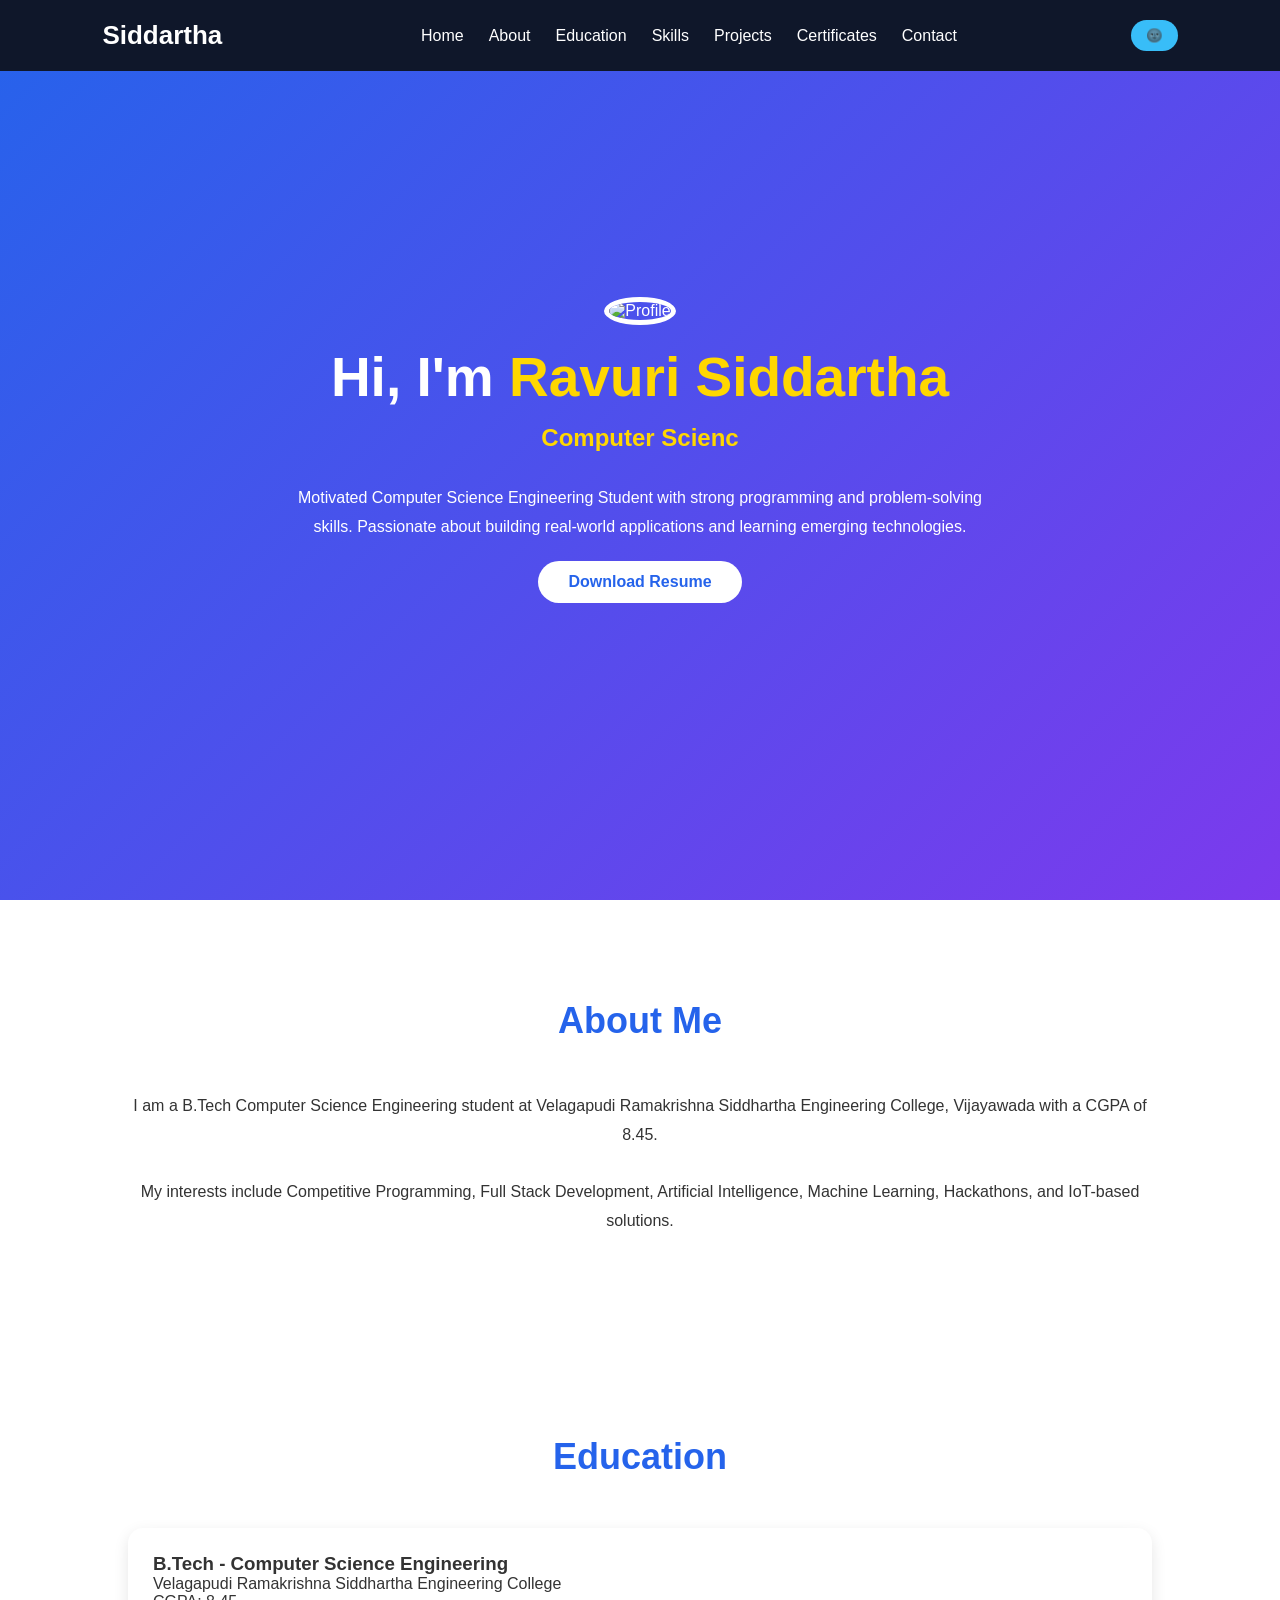
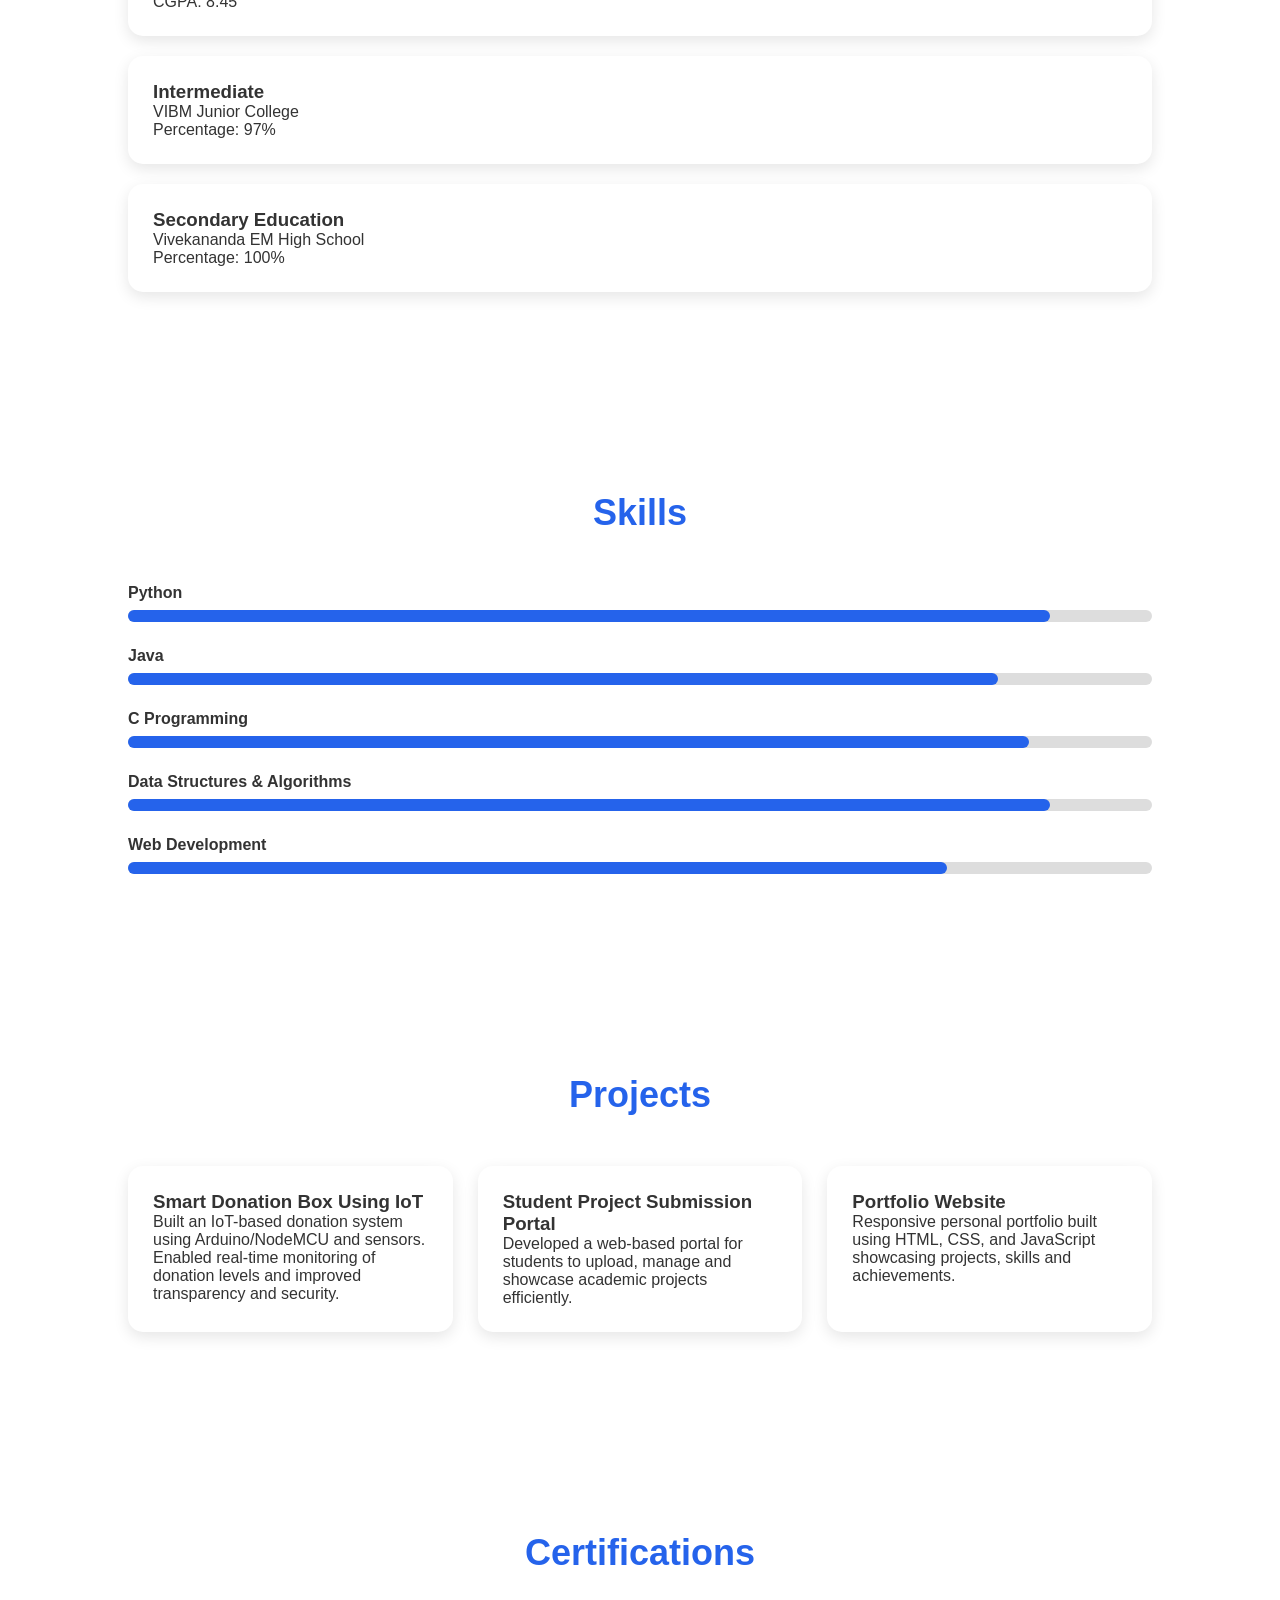
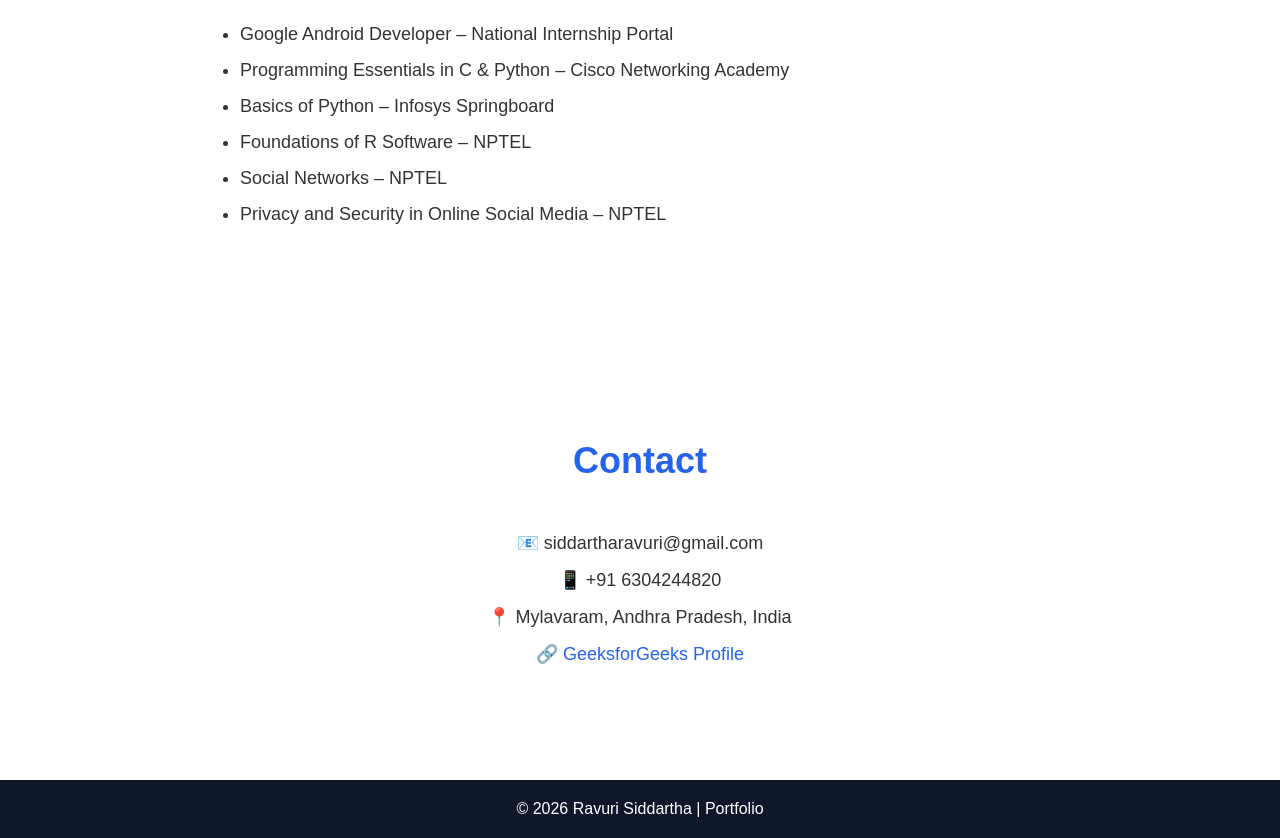
==== index.html @ f2a63aae "Rename portfolio.html to index.html" ====
<!DOCTYPE html>
<html lang="en">
<head>
<meta charset="UTF-8">
<meta name="viewport" content="width=device-width, initial-scale=1.0">
<title>Ravuri Siddartha | Portfolio</title>

<style>
*{
    margin:0;
    padding:0;
    box-sizing:border-box;
    scroll-behavior:smooth;
    font-family:'Segoe UI',sans-serif;
}

body{
    background:whit;
    color:#333;
    transition:0.5s;
}

.dark{
    background:#121212;
    color:white;
}

nav{
    position:fixed;
    width:100%;
    top:0;
    z-index:1000;
    display:flex;
    justify-content:space-between;
    align-items:center;
    padding:20px 8%;
    background:#0f172a;
}

.logo{
    color:white;
    font-size:26px;
    font-weight:bold;
}

nav ul{
    display:flex;
    list-style:none;
}

nav ul li{
    margin-left:25px;
}

nav ul li a{
    color:white;
    text-decoration:none;
    font-weight:500;
}

nav ul li a:hover{
    color:#38bdf8;
}

#darkBtn{
    background:#38bdf8;
    color:white;
    border:none;
    padding:8px 15px;
    border-radius:20px;
    cursor:pointer;
}

.hero{
    height:100vh;
    background:linear-gradient(135deg,#2563eb,#7c3aed);
    display:flex;
    justify-content:center;
    align-items:center;
    text-align:center;
    color:white;
    padding:20px;
}

.hero-content img{
    width:180px;
    height:180px;
    border-radius:50%;
    border:5px solid white;
    margin-bottom:20px;
}

.hero h1{
    font-size:55px;
}

.hero span{
    color:#ffd700;
}

.hero h2{
    margin-top:15px;
    height:40px;
}

.hero p{
    margin:20px auto;
    max-width:700px;
    line-height:1.8;
}

.btn{
    display:inline-block;
    padding:12px 30px;
    background:white;
    color:#2563eb;
    text-decoration:none;
    border-radius:30px;
    font-weight:bold;
    transition:0.3s;
}

.btn:hover{
    transform:translateY(-3px);
}

section{
    padding:100px 10%;
}

.section-title{
    text-align:center;
    font-size:36px;
    margin-bottom:50px;
    color:#2563eb;
}

.about{
    text-align:center;
    line-height:1.8;
}

.timeline{
    display:grid;
    gap:20px;
}

.card{
    background:white;
    padding:25px;
    border-radius:15px;
    box-shadow:0 5px 15px rgba(0,0,0,0.1);
    transition:0.3s;
}

.dark .card{
    background:#1f1f1f;
}

.card:hover{
    transform:translateY(-5px);
}

.skills{
    display:grid;
    gap:25px;
}

.skill p{
    margin-bottom:8px;
    font-weight:bold;
}

.bar{
    width:100%;
    height:12px;
    background:#ddd;
    border-radius:20px;
}

.bar span{
    display:block;
    height:100%;
    background:#2563eb;
    border-radius:20px;
}

.projects{
    display:grid;
    grid-template-columns:repeat(auto-fit,minmax(280px,1fr));
    gap:25px;
}

.project-card{
    background:white;
    padding:25px;
    border-radius:15px;
    box-shadow:0 5px 15px rgba(0,0,0,0.1);
    transition:0.3s;
}

.dark .project-card{
    background:#1f1f1f;
}

.project-card:hover{
    transform:scale(1.03);
}

.certifications ul{
    max-width:800px;
    margin:auto;
}

.certifications li{
    margin:15px 0;
    font-size:18px;
}

.contact{
    text-align:center;
}

.contact p{
    margin:15px 0;
    font-size:18px;
}

.contact a{
    text-decoration:none;
    color:#2563eb;
}

footer{
    background:#0f172a;
    color:white;
    text-align:center;
    padding:20px;
}

@media(max-width:768px){

    nav{
        flex-direction:column;
    }

    nav ul{
        flex-wrap:wrap;
        justify-content:center;
        margin-top:15px;
    }

    .hero h1{
        font-size:38px;
    }

}
</style>
</head>

<body>

<nav>
    <div class="logo">Siddartha</div>

    <ul>
        <li><a href="#home">Home</a></li>
        <li><a href="#about">About</a></li>
        <li><a href="#education">Education</a></li>
        <li><a href="#skills">Skills</a></li>
        <li><a href="#projects">Projects</a></li>
        <li><a href="#certifications">Certificates</a></li>
        <li><a href="#contact">Contact</a></li>
    </ul>

    <button id="darkBtn">🌚</button>
</nav>

<section class="hero" id="home">

   <div class="hero-content">

    <img src="siddu pic.jpeg" alt="Profile">

    <h1>Hi, I'm <span>Ravuri Siddartha</span></h1>

    <h2><span id="typing"></span></h2>

        <p>
            Motivated Computer Science Engineering Student with strong
            programming and problem-solving skills. Passionate about
            building real-world applications and learning emerging technologies.
        </p>

        <a href="#" class="btn">Download Resume</a>

    </div>

</section>

<section id="about">
    <h2 class="section-title">About Me</h2>

    <div class="about">
        <p>
            I am a B.Tech Computer Science Engineering student at
            Velagapudi Ramakrishna Siddhartha Engineering College,
            Vijayawada with a CGPA of 8.45.
        </p>

        <br>

        <p>
            My interests include Competitive Programming, Full Stack Development,
            Artificial Intelligence, Machine Learning, Hackathons,
            and IoT-based solutions.
        </p>
    </div>
</section>

<section id="education">
    <h2 class="section-title">Education</h2>

    <div class="timeline">

        <div class="card">
            <h3>B.Tech - Computer Science Engineering</h3>
            <p>Velagapudi Ramakrishna Siddhartha Engineering College</p>
            <p>CGPA: 8.45</p>
        </div>

        <div class="card">
            <h3>Intermediate</h3>
            <p>VIBM Junior College</p>
            <p>Percentage: 97%</p>
        </div>

        <div class="card">
            <h3>Secondary Education</h3>
            <p>Vivekananda EM High School</p>
            <p>Percentage: 100%</p>
        </div>

    </div>
</section>

<section id="skills">
    <h2 class="section-title">Skills</h2>

    <div class="skills">

        <div class="skill">
            <p>Python</p>
            <div class="bar"><span style="width:90%"></span></div>
        </div>

        <div class="skill">
            <p>Java</p>
            <div class="bar"><span style="width:85%"></span></div>
        </div>

        <div class="skill">
            <p>C Programming</p>
            <div class="bar"><span style="width:88%"></span></div>
        </div>

        <div class="skill">
            <p>Data Structures & Algorithms</p>
            <div class="bar"><span style="width:90%"></span></div>
        </div>

        <div class="skill">
            <p>Web Development</p>
            <div class="bar"><span style="width:80%"></span></div>
        </div>

    </div>
</section>

<section id="projects">
    <h2 class="section-title">Projects</h2>

    <div class="projects">

        <div class="project-card">
            <h3>Smart Donation Box Using IoT</h3>
            <p>
                Built an IoT-based donation system using Arduino/NodeMCU
                and sensors. Enabled real-time monitoring of donation levels
                and improved transparency and security.
            </p>
        </div>

        <div class="project-card">
            <h3>Student Project Submission Portal</h3>
            <p>
                Developed a web-based portal for students to upload,
                manage and showcase academic projects efficiently.
            </p>
        </div>

        <div class="project-card">
            <h3>Portfolio Website</h3>
            <p>
                Responsive personal portfolio built using HTML, CSS,
                and JavaScript showcasing projects, skills and achievements.
            </p>
        </div>

    </div>
</section>

<section id="certifications" class="certifications">
    <h2 class="section-title">Certifications</h2>

    <ul>
        <li>Google Android Developer – National Internship Portal</li>
        <li>Programming Essentials in C & Python – Cisco Networking Academy</li>
        <li>Basics of Python – Infosys Springboard</li>
        <li>Foundations of R Software – NPTEL</li>
        <li>Social Networks – NPTEL</li>
        <li>Privacy and Security in Online Social Media – NPTEL</li>
    </ul>
</section>

<section id="contact" class="contact">
    <h2 class="section-title">Contact</h2>

    <p>📧 siddartharavuri@gmail.com</p>
    <p>📱 +91 6304244820</p>
    <p>📍 Mylavaram, Andhra Pradesh, India</p>

    <p>
        🔗
        <a href="https://www.geeksforgeeks.org/user/siddarth1g8y/" target="_blank">
            GeeksforGeeks Profile
        </a>
    </p>
</section>

<footer>
    <p>© 2026 Ravuri Siddartha | Portfolio</p>
</footer>

<script>
const words=[
"Computer Science Student",
"Web Developer",
"Python Programmer",
"IoT Enthusiast",
"Problem Solver"
];

let i=0;
let j=0;
let currentWord="";
let isDeleting=false;

function type(){

currentWord=words[i];

if(!isDeleting){

document.getElementById("typing").textContent=
currentWord.substring(0,j++);

if(j>currentWord.length){
isDeleting=true;
setTimeout(type,1000);
return;
}

}else{

document.getElementById("typing").textContent=
currentWord.substring(0,j--);

if(j<0){
isDeleting=false;
i=(i+1)%words.length;
}
}

setTimeout(type,isDeleting?60:120);
}

type();

document.getElementById("darkBtn")
.addEventListener("click",()=>{

document.body.classList.toggle("dark");

});
</script>

</body>
</html>
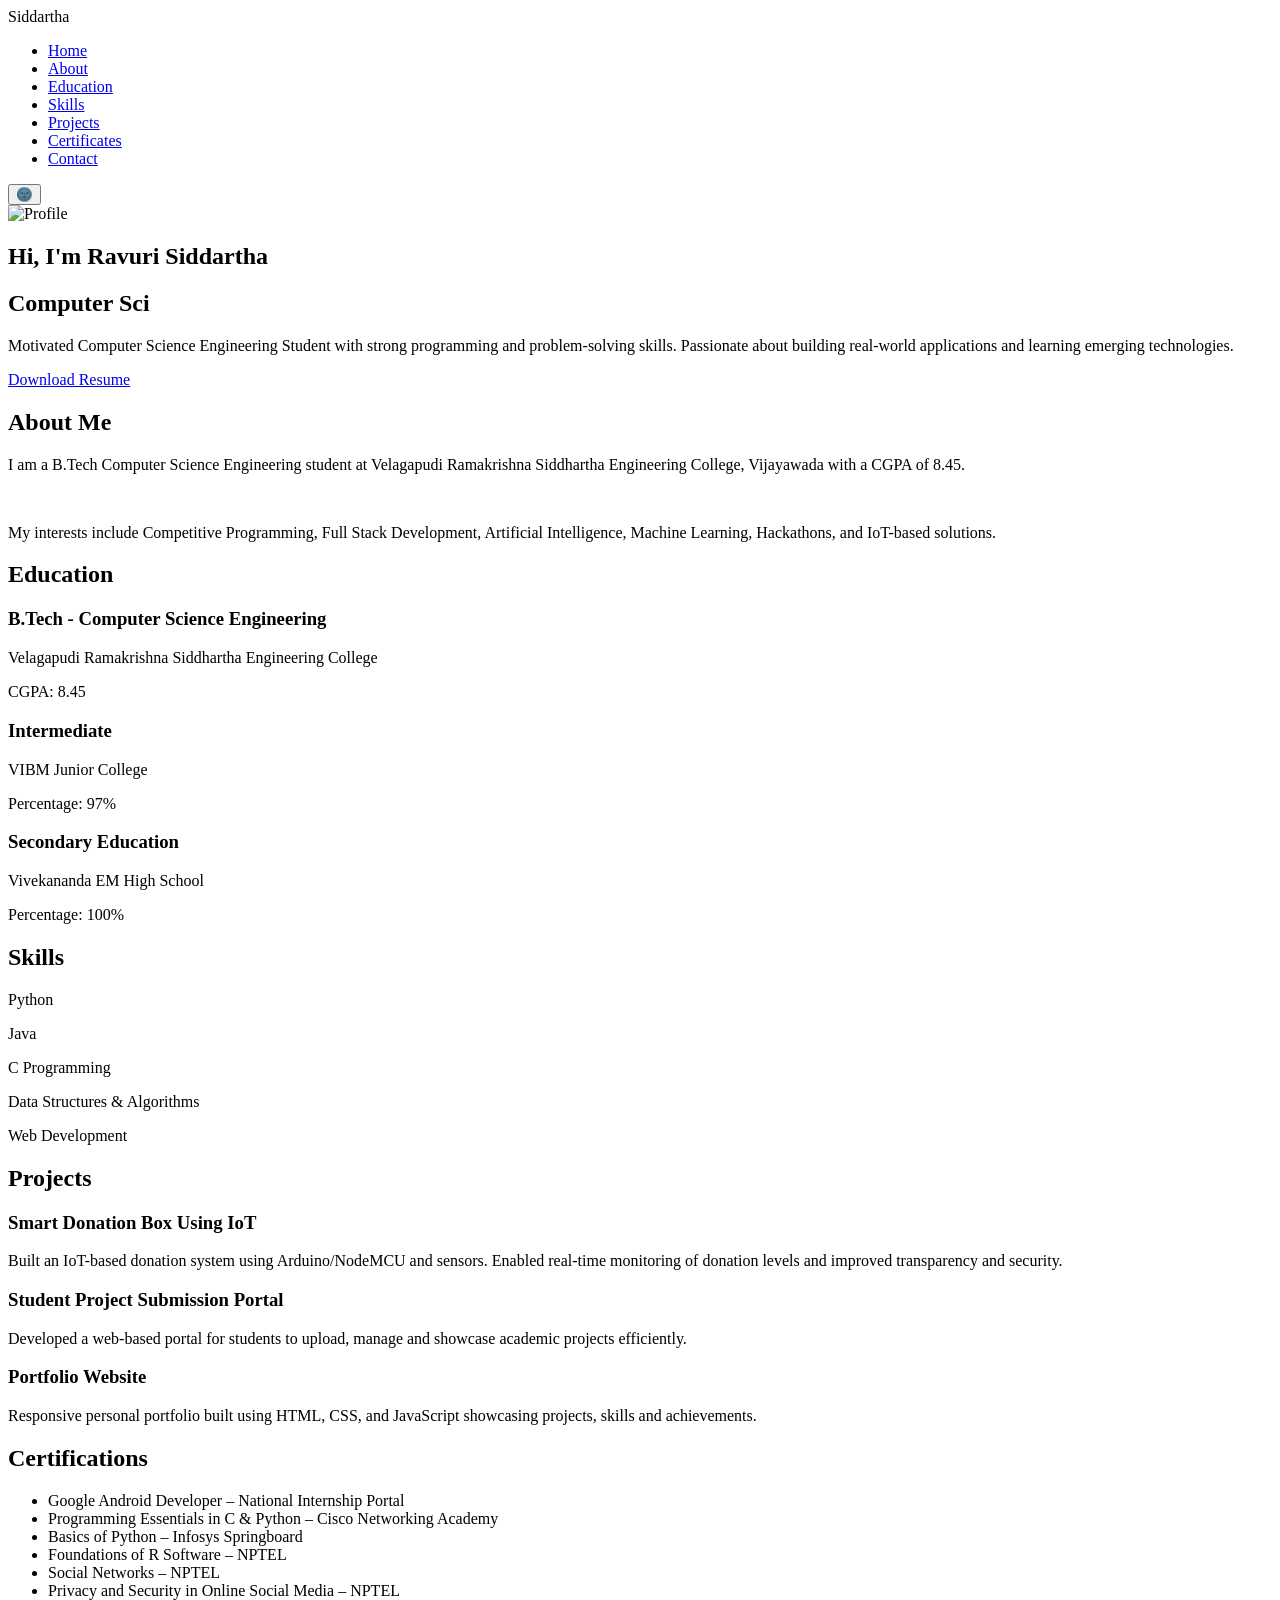
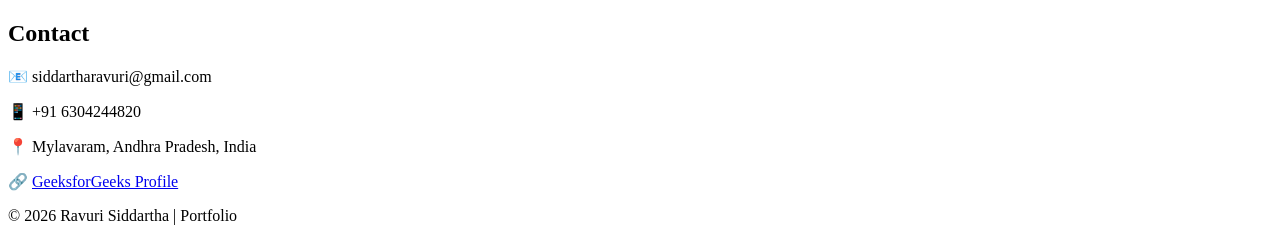
==== commit b70995c3: "Refactor index.html and link to external CSS" ====
--- a/index.html
+++ b/index.html
@@ -5,257 +5,7 @@
 <meta name="viewport" content="width=device-width, initial-scale=1.0">
 <title>Ravuri Siddartha | Portfolio</title>
 
-<style>
-*{
-    margin:0;
-    padding:0;
-    box-sizing:border-box;
-    scroll-behavior:smooth;
-    font-family:'Segoe UI',sans-serif;
-}
-
-body{
-    background:whit;
-    color:#333;
-    transition:0.5s;
-}
-
-.dark{
-    background:#121212;
-    color:white;
-}
-
-nav{
-    position:fixed;
-    width:100%;
-    top:0;
-    z-index:1000;
-    display:flex;
-    justify-content:space-between;
-    align-items:center;
-    padding:20px 8%;
-    background:#0f172a;
-}
-
-.logo{
-    color:white;
-    font-size:26px;
-    font-weight:bold;
-}
-
-nav ul{
-    display:flex;
-    list-style:none;
-}
-
-nav ul li{
-    margin-left:25px;
-}
-
-nav ul li a{
-    color:white;
-    text-decoration:none;
-    font-weight:500;
-}
-
-nav ul li a:hover{
-    color:#38bdf8;
-}
-
-#darkBtn{
-    background:#38bdf8;
-    color:white;
-    border:none;
-    padding:8px 15px;
-    border-radius:20px;
-    cursor:pointer;
-}
-
-.hero{
-    height:100vh;
-    background:linear-gradient(135deg,#2563eb,#7c3aed);
-    display:flex;
-    justify-content:center;
-    align-items:center;
-    text-align:center;
-    color:white;
-    padding:20px;
-}
-
-.hero-content img{
-    width:180px;
-    height:180px;
-    border-radius:50%;
-    border:5px solid white;
-    margin-bottom:20px;
-}
-
-.hero h1{
-    font-size:55px;
-}
-
-.hero span{
-    color:#ffd700;
-}
-
-.hero h2{
-    margin-top:15px;
-    height:40px;
-}
-
-.hero p{
-    margin:20px auto;
-    max-width:700px;
-    line-height:1.8;
-}
-
-.btn{
-    display:inline-block;
-    padding:12px 30px;
-    background:white;
-    color:#2563eb;
-    text-decoration:none;
-    border-radius:30px;
-    font-weight:bold;
-    transition:0.3s;
-}
-
-.btn:hover{
-    transform:translateY(-3px);
-}
-
-section{
-    padding:100px 10%;
-}
-
-.section-title{
-    text-align:center;
-    font-size:36px;
-    margin-bottom:50px;
-    color:#2563eb;
-}
-
-.about{
-    text-align:center;
-    line-height:1.8;
-}
-
-.timeline{
-    display:grid;
-    gap:20px;
-}
-
-.card{
-    background:white;
-    padding:25px;
-    border-radius:15px;
-    box-shadow:0 5px 15px rgba(0,0,0,0.1);
-    transition:0.3s;
-}
-
-.dark .card{
-    background:#1f1f1f;
-}
-
-.card:hover{
-    transform:translateY(-5px);
-}
-
-.skills{
-    display:grid;
-    gap:25px;
-}
-
-.skill p{
-    margin-bottom:8px;
-    font-weight:bold;
-}
-
-.bar{
-    width:100%;
-    height:12px;
-    background:#ddd;
-    border-radius:20px;
-}
-
-.bar span{
-    display:block;
-    height:100%;
-    background:#2563eb;
-    border-radius:20px;
-}
-
-.projects{
-    display:grid;
-    grid-template-columns:repeat(auto-fit,minmax(280px,1fr));
-    gap:25px;
-}
-
-.project-card{
-    background:white;
-    padding:25px;
-    border-radius:15px;
-    box-shadow:0 5px 15px rgba(0,0,0,0.1);
-    transition:0.3s;
-}
-
-.dark .project-card{
-    background:#1f1f1f;
-}
-
-.project-card:hover{
-    transform:scale(1.03);
-}
-
-.certifications ul{
-    max-width:800px;
-    margin:auto;
-}
-
-.certifications li{
-    margin:15px 0;
-    font-size:18px;
-}
-
-.contact{
-    text-align:center;
-}
-
-.contact p{
-    margin:15px 0;
-    font-size:18px;
-}
-
-.contact a{
-    text-decoration:none;
-    color:#2563eb;
-}
-
-footer{
-    background:#0f172a;
-    color:white;
-    text-align:center;
-    padding:20px;
-}
-
-@media(max-width:768px){
-
-    nav{
-        flex-direction:column;
-    }
-
-    nav ul{
-        flex-wrap:wrap;
-        justify-content:center;
-        margin-top:15px;
-    }
-
-    .hero h1{
-        font-size:38px;
-    }
-
-}
-</style>
+<link rel="stylesheet" href="style.css">
 </head>
 
 <body>
@@ -286,15 +36,15 @@
 
     <h2><span id="typing"></span></h2>
 
-        <p>
-            Motivated Computer Science Engineering Student with strong
-            programming and problem-solving skills. Passionate about
-            building real-world applications and learning emerging technologies.
-        </p>
-
-        <a href="#" class="btn">Download Resume</a>
-
-    </div>
+    <p>
+        Motivated Computer Science Engineering Student with strong
+        programming and problem-solving skills. Passionate about
+        building real-world applications and learning emerging technologies.
+    </p>
+
+    <a href="#" class="btn">Download Resume</a>
+
+   </div>
 
 </section>
 
@@ -457,11 +207,9 @@
 let isDeleting=false;
 
 function type(){
-
 currentWord=words[i];
 
 if(!isDeleting){
-
 document.getElementById("typing").textContent=
 currentWord.substring(0,j++);
 
@@ -470,9 +218,7 @@
 setTimeout(type,1000);
 return;
 }
-
 }else{
-
 document.getElementById("typing").textContent=
 currentWord.substring(0,j--);
 
@@ -489,9 +235,7 @@
 
 document.getElementById("darkBtn")
 .addEventListener("click",()=>{
-
 document.body.classList.toggle("dark");
-
 });
 </script>
 
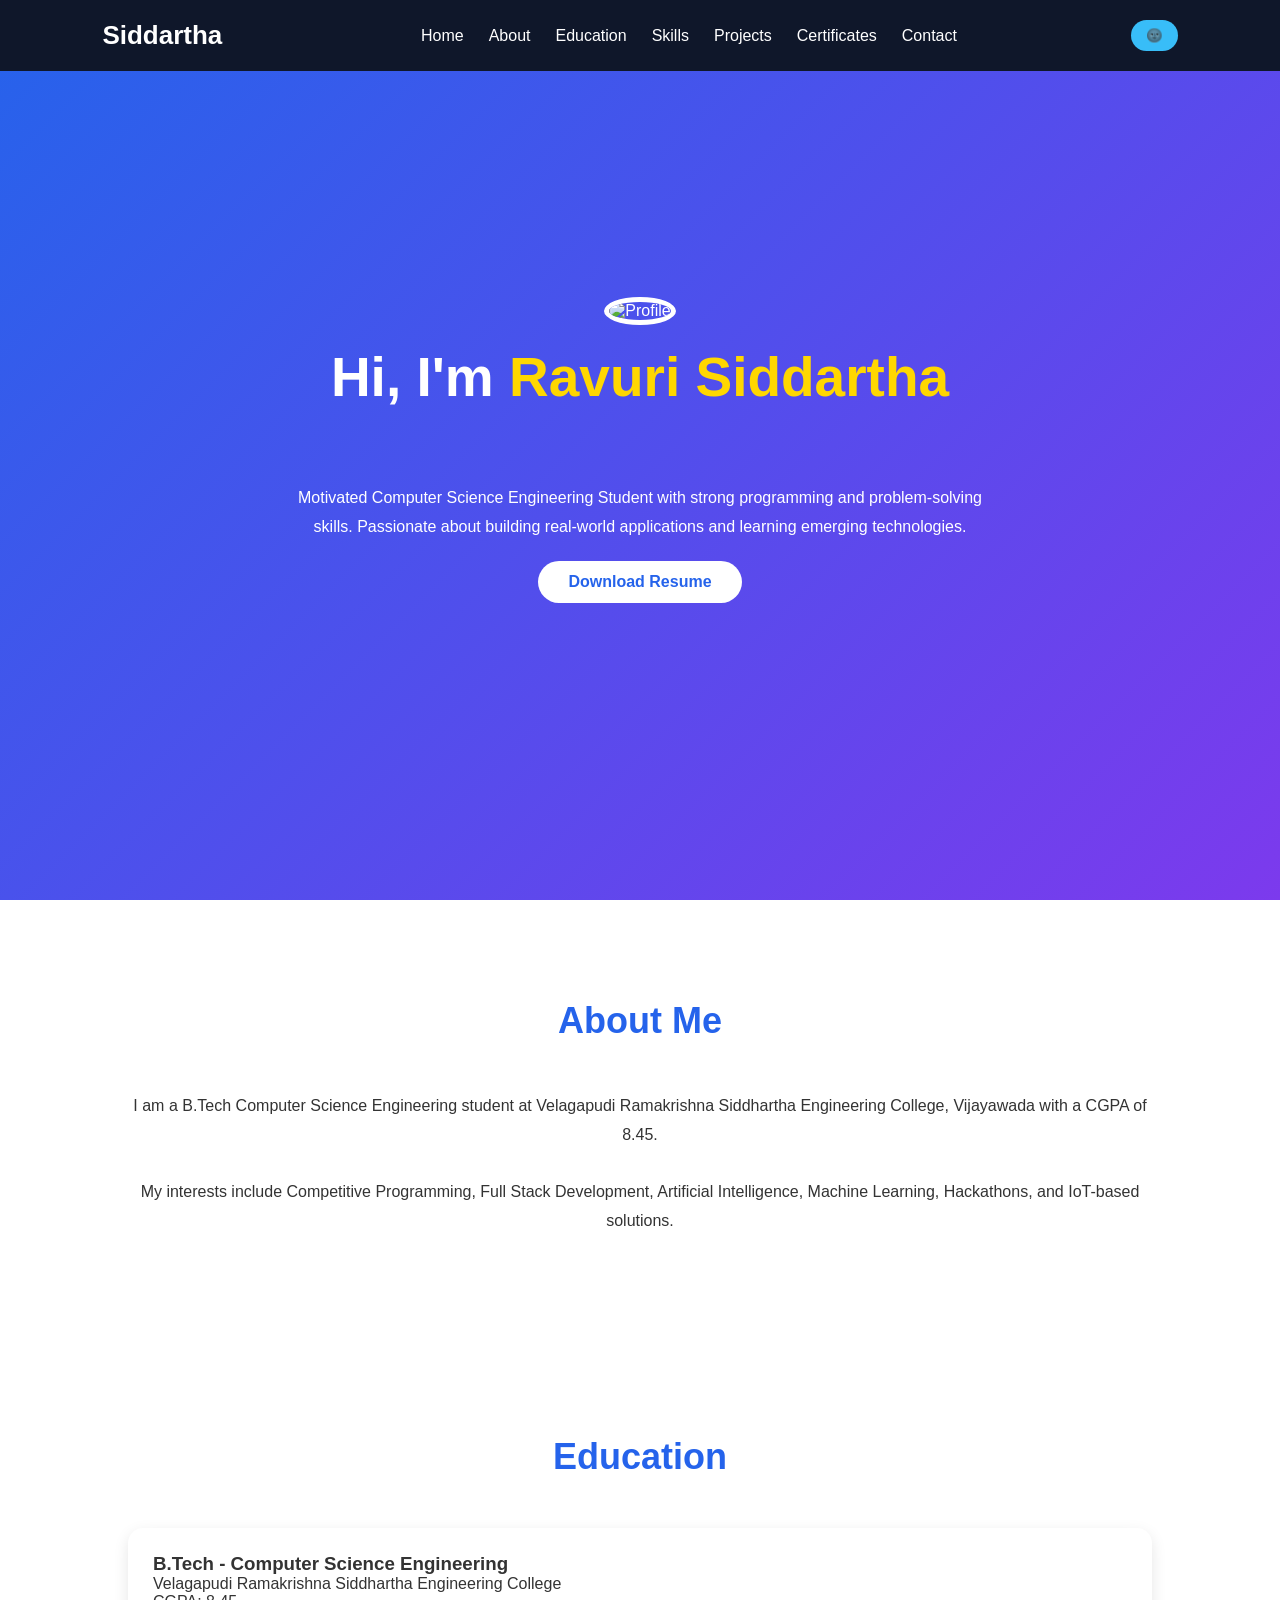
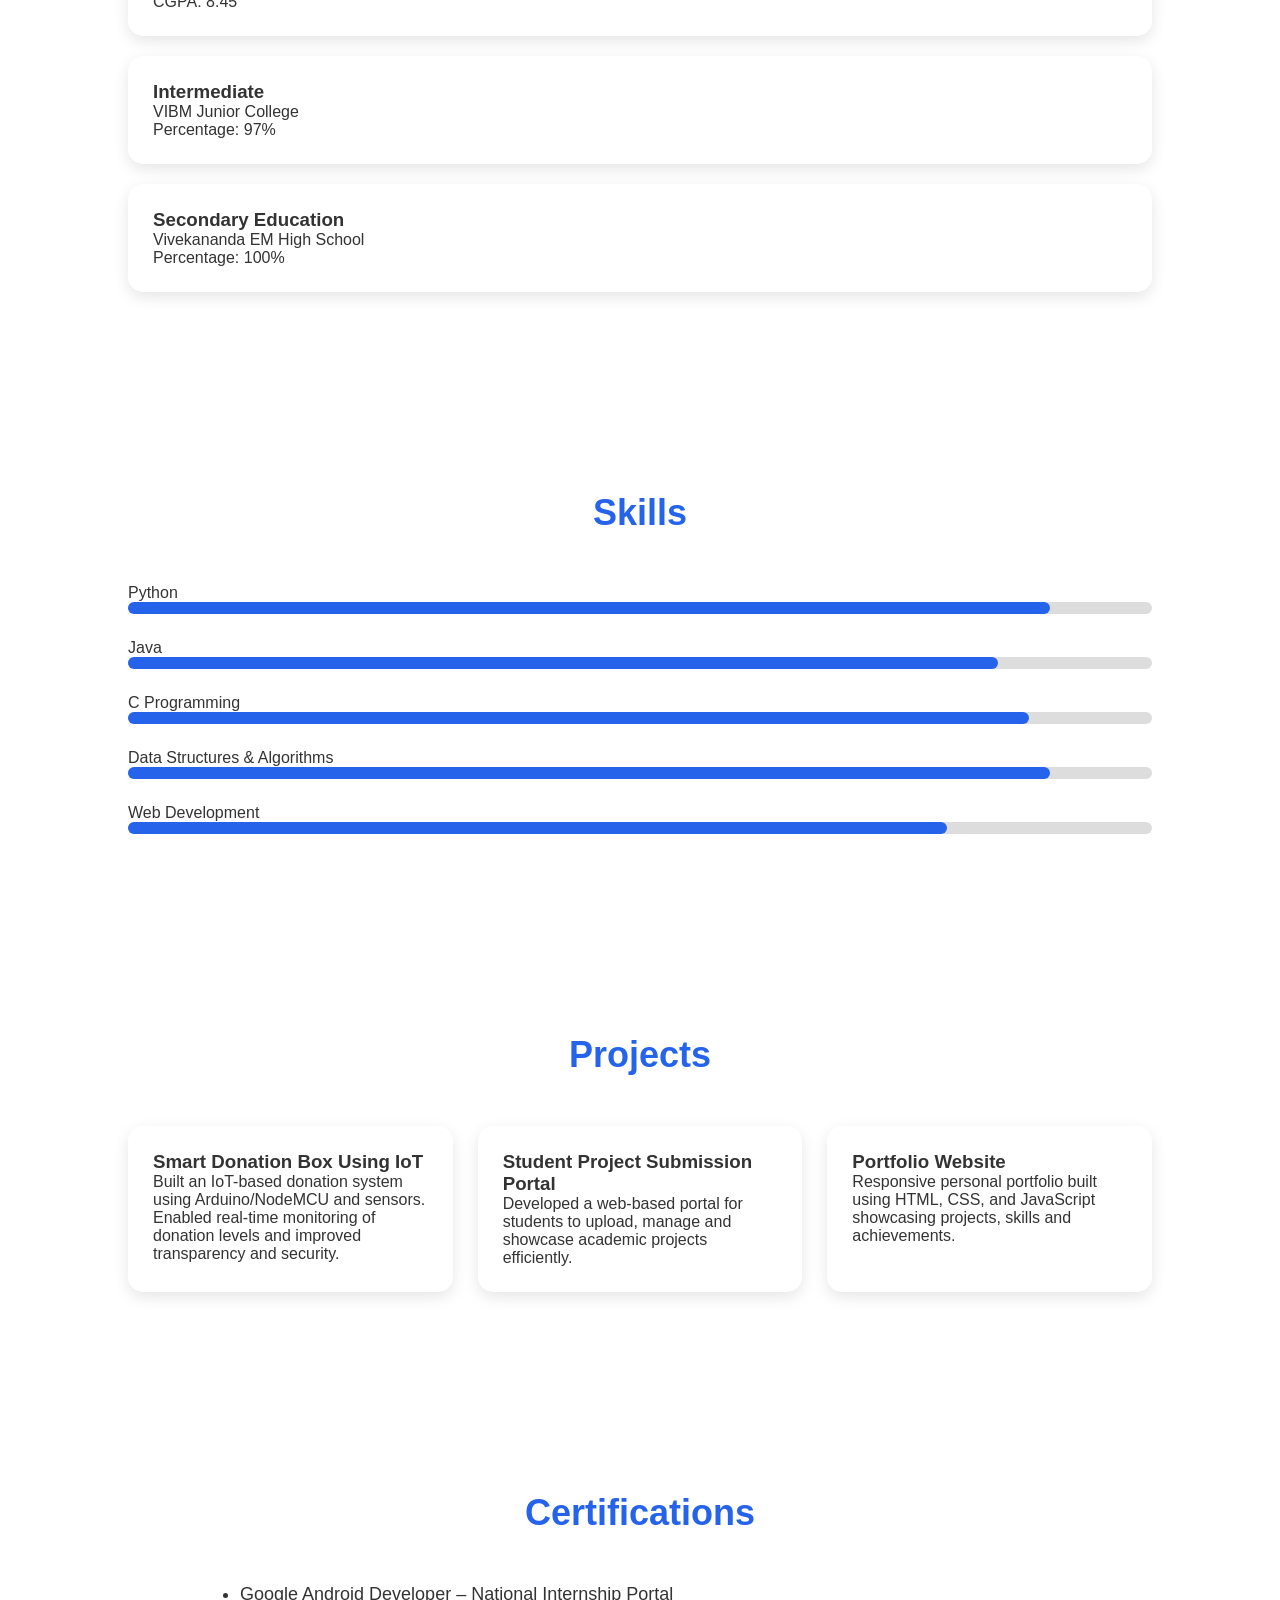
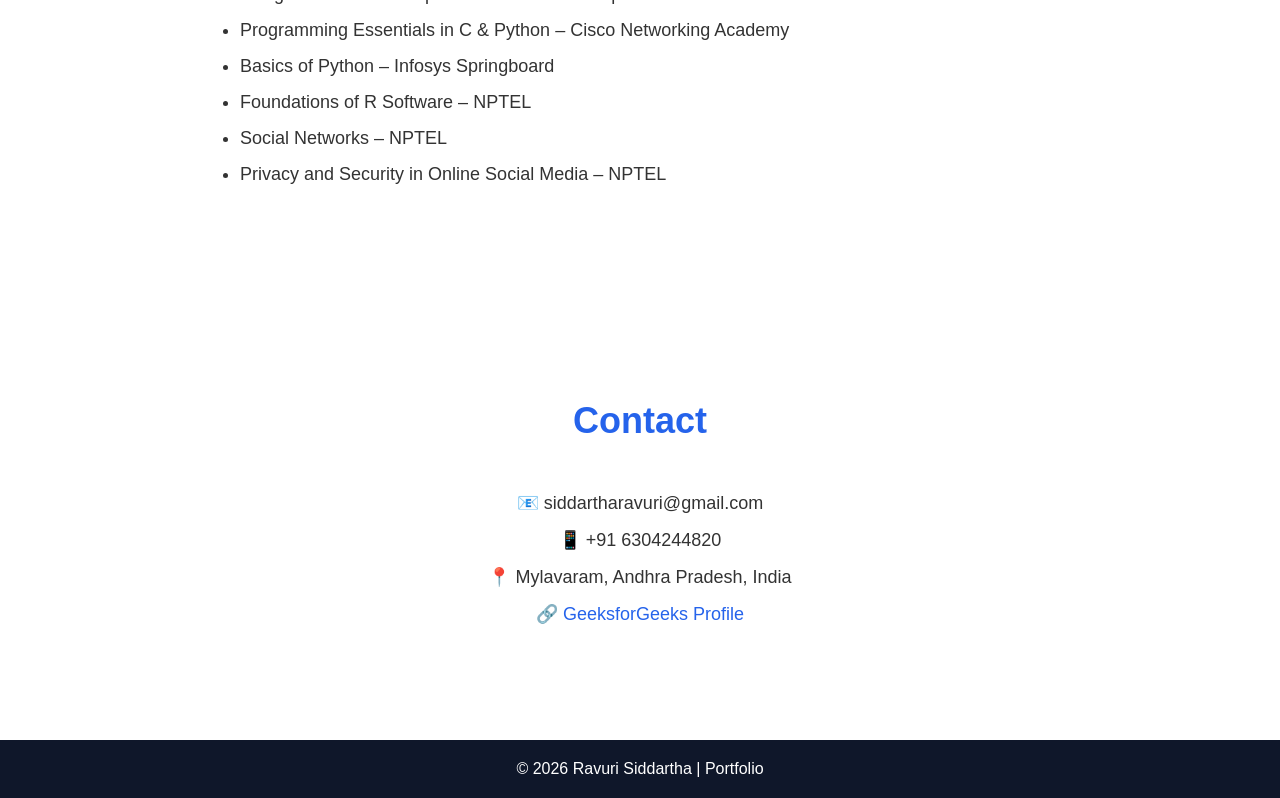
==== commit f6800d79: "Fix HTML encoding issues in index.html" ====
--- a/index.html
+++ b/index.html
@@ -237,6 +237,7 @@
 .addEventListener("click",()=>{
 document.body.classList.toggle("dark");
 });
+    <link rel="stylesheet" href="style.css">
 </script>
 
 </body>
--- a/style.css
+++ b/style.css
@@ -0,0 +1,224 @@
+*{
+    margin:0;
+    padding:0;
+    box-sizing:border-box;
+    scroll-behavior:smooth;
+    font-family:'Segoe UI',sans-serif;
+}
+
+body{
+    background:white;
+    color:#333;
+    transition:0.5s;
+}
+
+.dark{
+    background:#121212;
+    color:white;
+}
+
+nav{
+    position:fixed;
+    width:100%;
+    top:0;
+    z-index:1000;
+    display:flex;
+    justify-content:space-between;
+    align-items:center;
+    padding:20px 8%;
+    background:#0f172a;
+}
+
+.logo{
+    color:white;
+    font-size:26px;
+    font-weight:bold;
+}
+
+nav ul{
+    display:flex;
+    list-style:none;
+}
+
+nav ul li{
+    margin-left:25px;
+}
+
+nav ul li a{
+    color:white;
+    text-decoration:none;
+    font-weight:500;
+}
+
+nav ul li a:hover{
+    color:#38bdf8;
+}
+
+#darkBtn{
+    background:#38bdf8;
+    color:white;
+    border:none;
+    padding:8px 15px;
+    border-radius:20px;
+    cursor:pointer;
+}
+
+.hero{
+    height:100vh;
+    background:linear-gradient(135deg,#2563eb,#7c3aed);
+    display:flex;
+    justify-content:center;
+    align-items:center;
+    text-align:center;
+    color:white;
+    padding:20px;
+}
+
+.hero-content img{
+    width:180px;
+    height:180px;
+    border-radius:50%;
+    border:5px solid white;
+    margin-bottom:20px;
+}
+
+.hero h1{
+    font-size:55px;
+}
+
+.hero span{
+    color:#ffd700;
+}
+
+.hero h2{
+    margin-top:15px;
+    height:40px;
+}
+
+.hero p{
+    margin:20px auto;
+    max-width:700px;
+    line-height:1.8;
+}
+
+.btn{
+    display:inline-block;
+    padding:12px 30px;
+    background:white;
+    color:#2563eb;
+    text-decoration:none;
+    border-radius:30px;
+    font-weight:bold;
+}
+
+section{
+    padding:100px 10%;
+}
+
+.section-title{
+    text-align:center;
+    font-size:36px;
+    margin-bottom:50px;
+    color:#2563eb;
+}
+
+.about{
+    text-align:center;
+    line-height:1.8;
+}
+
+.timeline{
+    display:grid;
+    gap:20px;
+}
+
+.card,
+.project-card{
+    background:white;
+    padding:25px;
+    border-radius:15px;
+    box-shadow:0 5px 15px rgba(0,0,0,0.1);
+    transition:0.3s;
+}
+
+.dark .card,
+.dark .project-card{
+    background:#1f1f1f;
+}
+
+.card:hover,
+.project-card:hover{
+    transform:translateY(-5px);
+}
+
+.skills{
+    display:grid;
+    gap:25px;
+}
+
+.bar{
+    width:100%;
+    height:12px;
+    background:#ddd;
+    border-radius:20px;
+}
+
+.bar span{
+    display:block;
+    height:100%;
+    background:#2563eb;
+    border-radius:20px;
+}
+
+.projects{
+    display:grid;
+    grid-template-columns:repeat(auto-fit,minmax(280px,1fr));
+    gap:25px;
+}
+
+.certifications ul{
+    max-width:800px;
+    margin:auto;
+}
+
+.certifications li{
+    margin:15px 0;
+    font-size:18px;
+}
+
+.contact{
+    text-align:center;
+}
+
+.contact p{
+    margin:15px 0;
+    font-size:18px;
+}
+
+.contact a{
+    color:#2563eb;
+    text-decoration:none;
+}
+
+footer{
+    background:#0f172a;
+    color:white;
+    text-align:center;
+    padding:20px;
+}
+
+@media(max-width:768px){
+    nav{
+        flex-direction:column;
+    }
+
+    nav ul{
+        flex-wrap:wrap;
+        justify-content:center;
+        margin-top:15px;
+    }
+
+    .hero h1{
+        font-size:38px;
+    }
+}
--- a/style.css
+++ b/style.css
@@ -0,0 +1,224 @@
+*{
+    margin:0;
+    padding:0;
+    box-sizing:border-box;
+    scroll-behavior:smooth;
+    font-family:'Segoe UI',sans-serif;
+}
+
+body{
+    background:white;
+    color:#333;
+    transition:0.5s;
+}
+
+.dark{
+    background:#121212;
+    color:white;
+}
+
+nav{
+    position:fixed;
+    width:100%;
+    top:0;
+    z-index:1000;
+    display:flex;
+    justify-content:space-between;
+    align-items:center;
+    padding:20px 8%;
+    background:#0f172a;
+}
+
+.logo{
+    color:white;
+    font-size:26px;
+    font-weight:bold;
+}
+
+nav ul{
+    display:flex;
+    list-style:none;
+}
+
+nav ul li{
+    margin-left:25px;
+}
+
+nav ul li a{
+    color:white;
+    text-decoration:none;
+    font-weight:500;
+}
+
+nav ul li a:hover{
+    color:#38bdf8;
+}
+
+#darkBtn{
+    background:#38bdf8;
+    color:white;
+    border:none;
+    padding:8px 15px;
+    border-radius:20px;
+    cursor:pointer;
+}
+
+.hero{
+    height:100vh;
+    background:linear-gradient(135deg,#2563eb,#7c3aed);
+    display:flex;
+    justify-content:center;
+    align-items:center;
+    text-align:center;
+    color:white;
+    padding:20px;
+}
+
+.hero-content img{
+    width:180px;
+    height:180px;
+    border-radius:50%;
+    border:5px solid white;
+    margin-bottom:20px;
+}
+
+.hero h1{
+    font-size:55px;
+}
+
+.hero span{
+    color:#ffd700;
+}
+
+.hero h2{
+    margin-top:15px;
+    height:40px;
+}
+
+.hero p{
+    margin:20px auto;
+    max-width:700px;
+    line-height:1.8;
+}
+
+.btn{
+    display:inline-block;
+    padding:12px 30px;
+    background:white;
+    color:#2563eb;
+    text-decoration:none;
+    border-radius:30px;
+    font-weight:bold;
+}
+
+section{
+    padding:100px 10%;
+}
+
+.section-title{
+    text-align:center;
+    font-size:36px;
+    margin-bottom:50px;
+    color:#2563eb;
+}
+
+.about{
+    text-align:center;
+    line-height:1.8;
+}
+
+.timeline{
+    display:grid;
+    gap:20px;
+}
+
+.card,
+.project-card{
+    background:white;
+    padding:25px;
+    border-radius:15px;
+    box-shadow:0 5px 15px rgba(0,0,0,0.1);
+    transition:0.3s;
+}
+
+.dark .card,
+.dark .project-card{
+    background:#1f1f1f;
+}
+
+.card:hover,
+.project-card:hover{
+    transform:translateY(-5px);
+}
+
+.skills{
+    display:grid;
+    gap:25px;
+}
+
+.bar{
+    width:100%;
+    height:12px;
+    background:#ddd;
+    border-radius:20px;
+}
+
+.bar span{
+    display:block;
+    height:100%;
+    background:#2563eb;
+    border-radius:20px;
+}
+
+.projects{
+    display:grid;
+    grid-template-columns:repeat(auto-fit,minmax(280px,1fr));
+    gap:25px;
+}
+
+.certifications ul{
+    max-width:800px;
+    margin:auto;
+}
+
+.certifications li{
+    margin:15px 0;
+    font-size:18px;
+}
+
+.contact{
+    text-align:center;
+}
+
+.contact p{
+    margin:15px 0;
+    font-size:18px;
+}
+
+.contact a{
+    color:#2563eb;
+    text-decoration:none;
+}
+
+footer{
+    background:#0f172a;
+    color:white;
+    text-align:center;
+    padding:20px;
+}
+
+@media(max-width:768px){
+    nav{
+        flex-direction:column;
+    }
+
+    nav ul{
+        flex-wrap:wrap;
+        justify-content:center;
+        margin-top:15px;
+    }
+
+    .hero h1{
+        font-size:38px;
+    }
+}
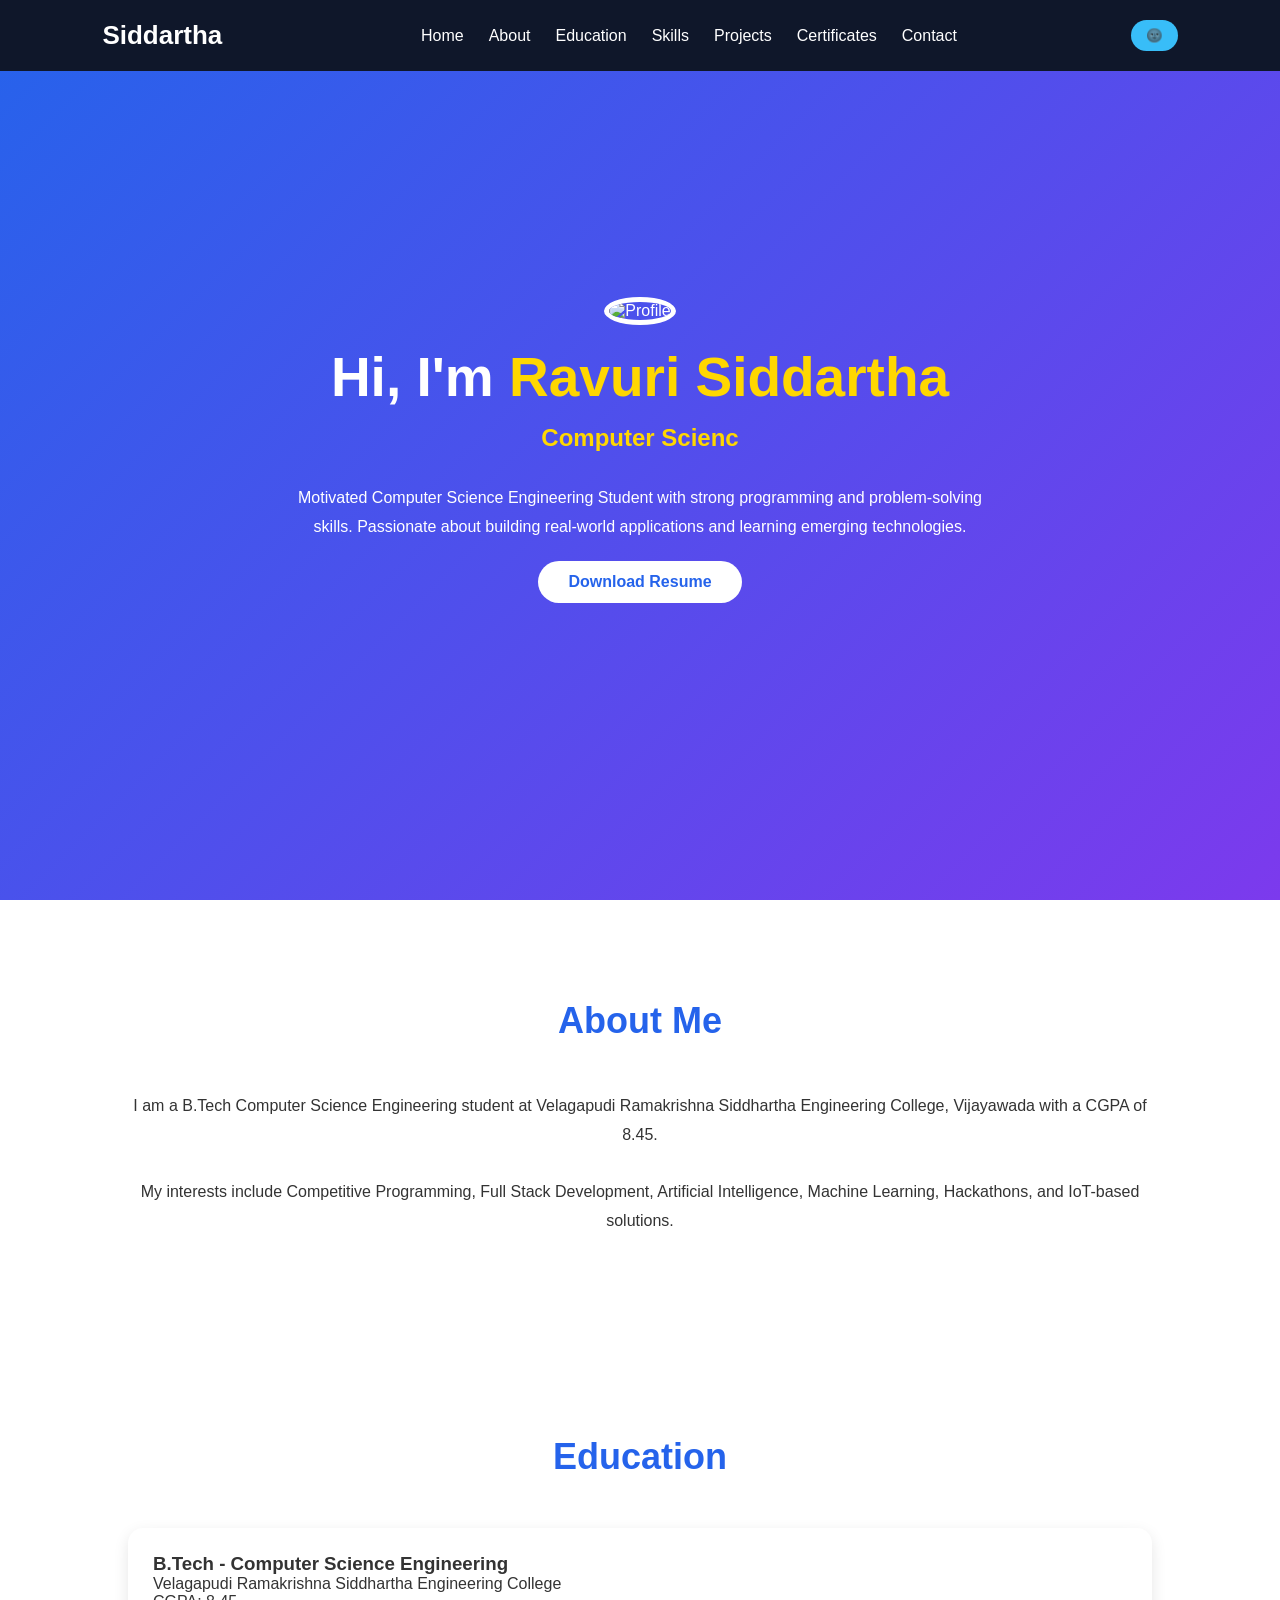
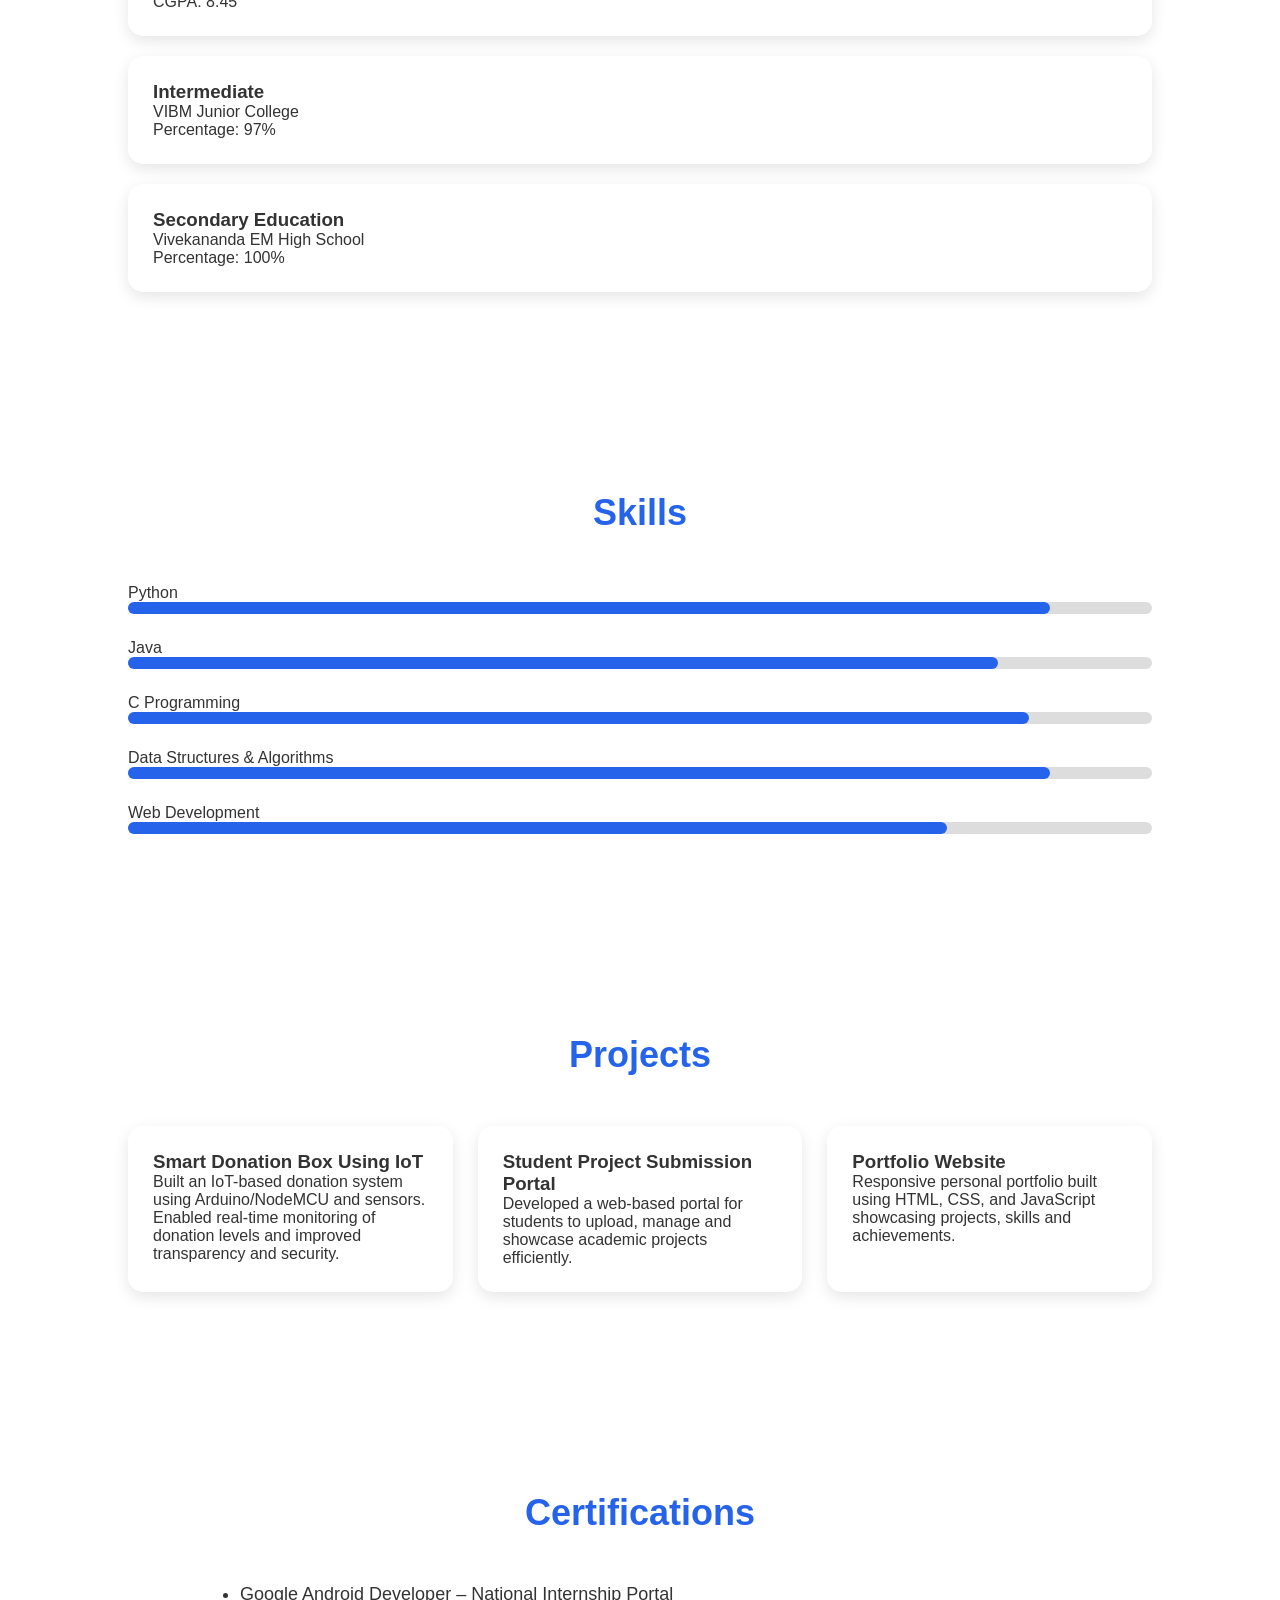
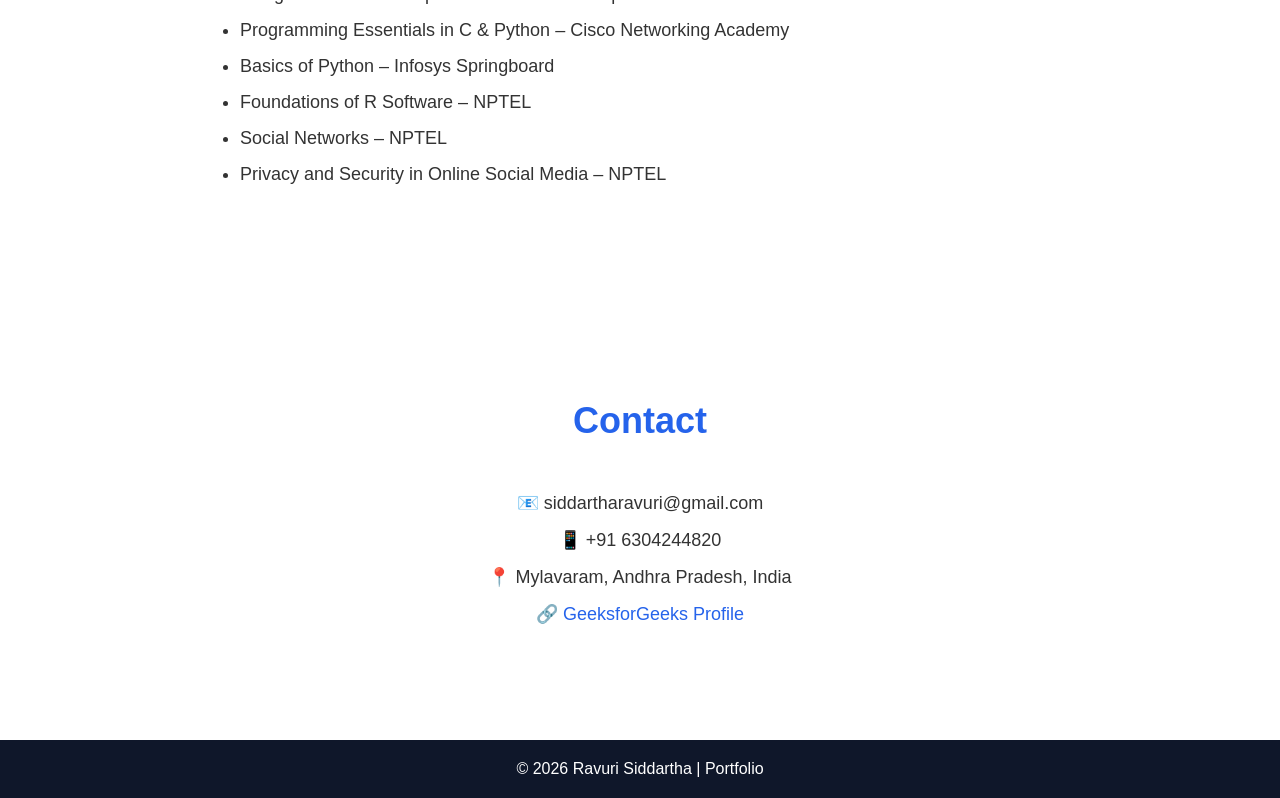
==== commit 26e9e960: "Update index.html" ====
--- a/index.html
+++ b/index.html
@@ -237,7 +237,7 @@
 .addEventListener("click",()=>{
 document.body.classList.toggle("dark");
 });
-    <link rel="stylesheet" href="style.css">
+    
 </script>
 
 </body>
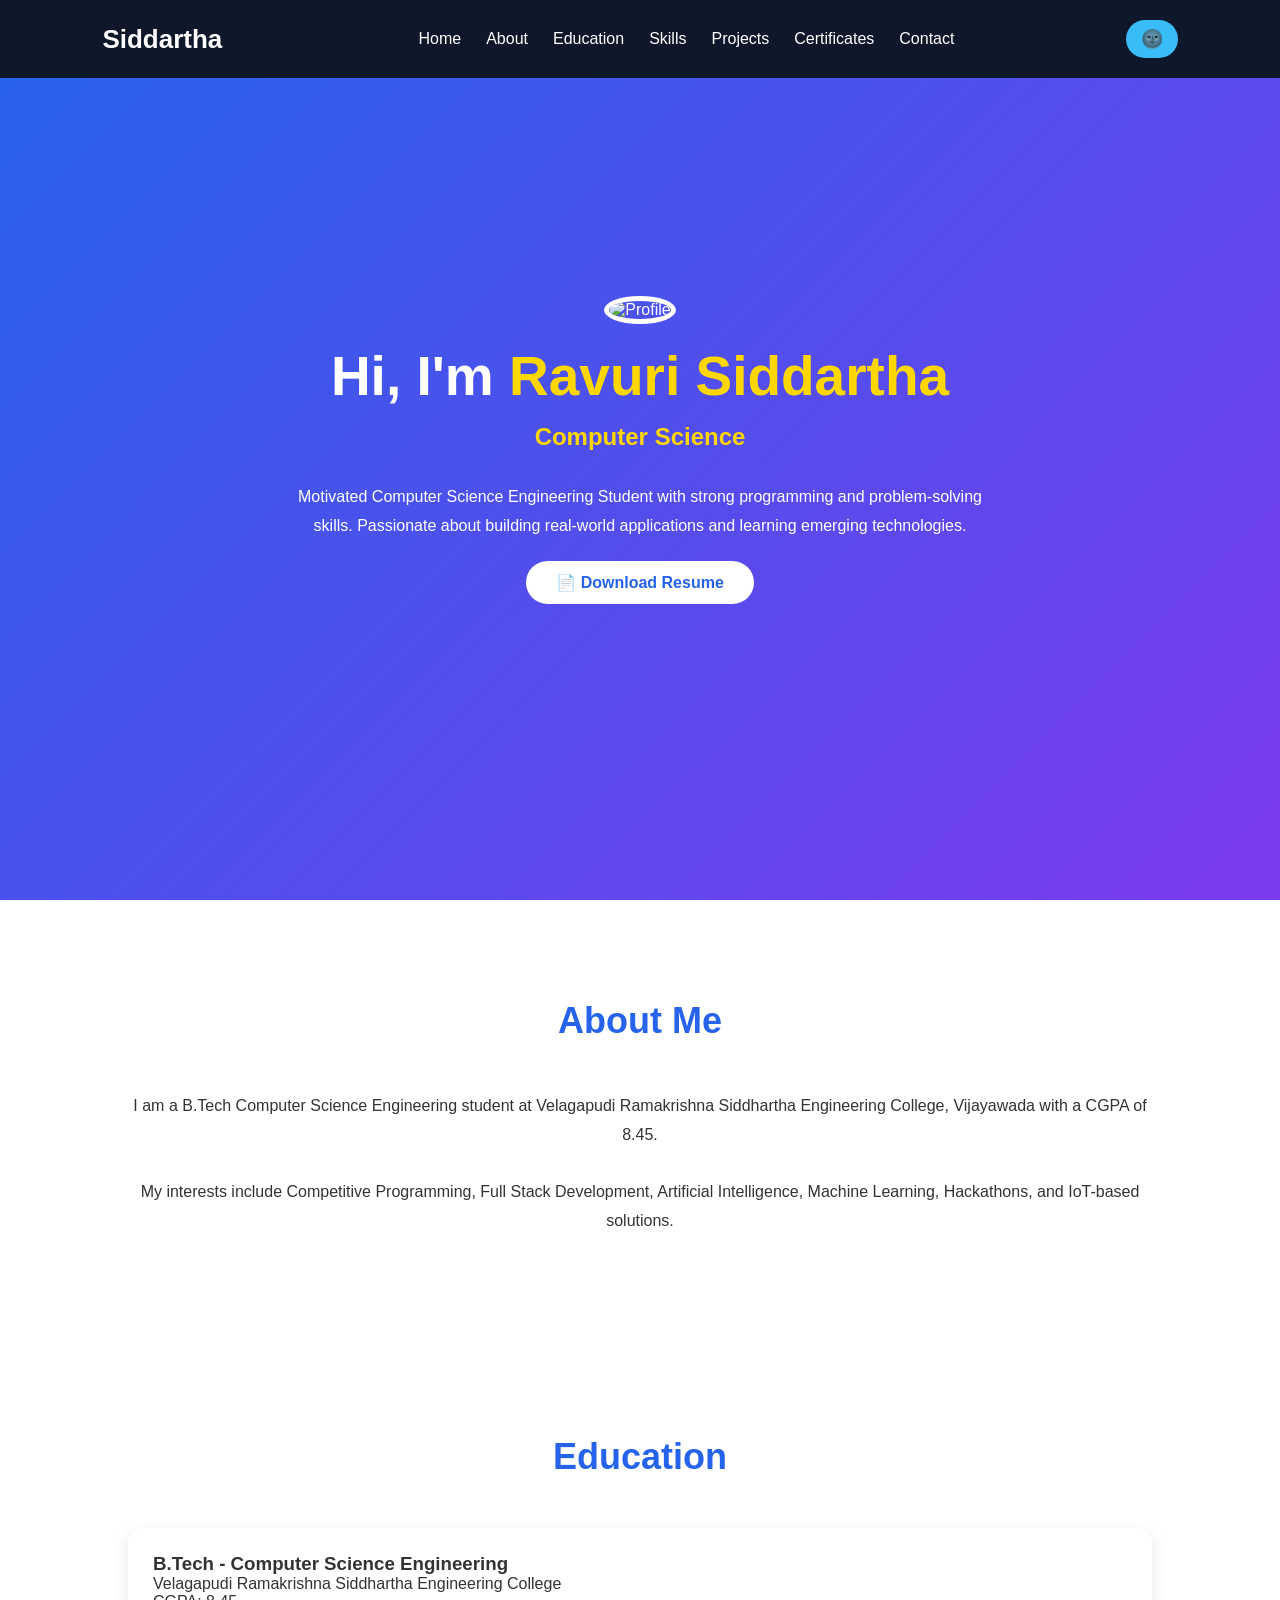
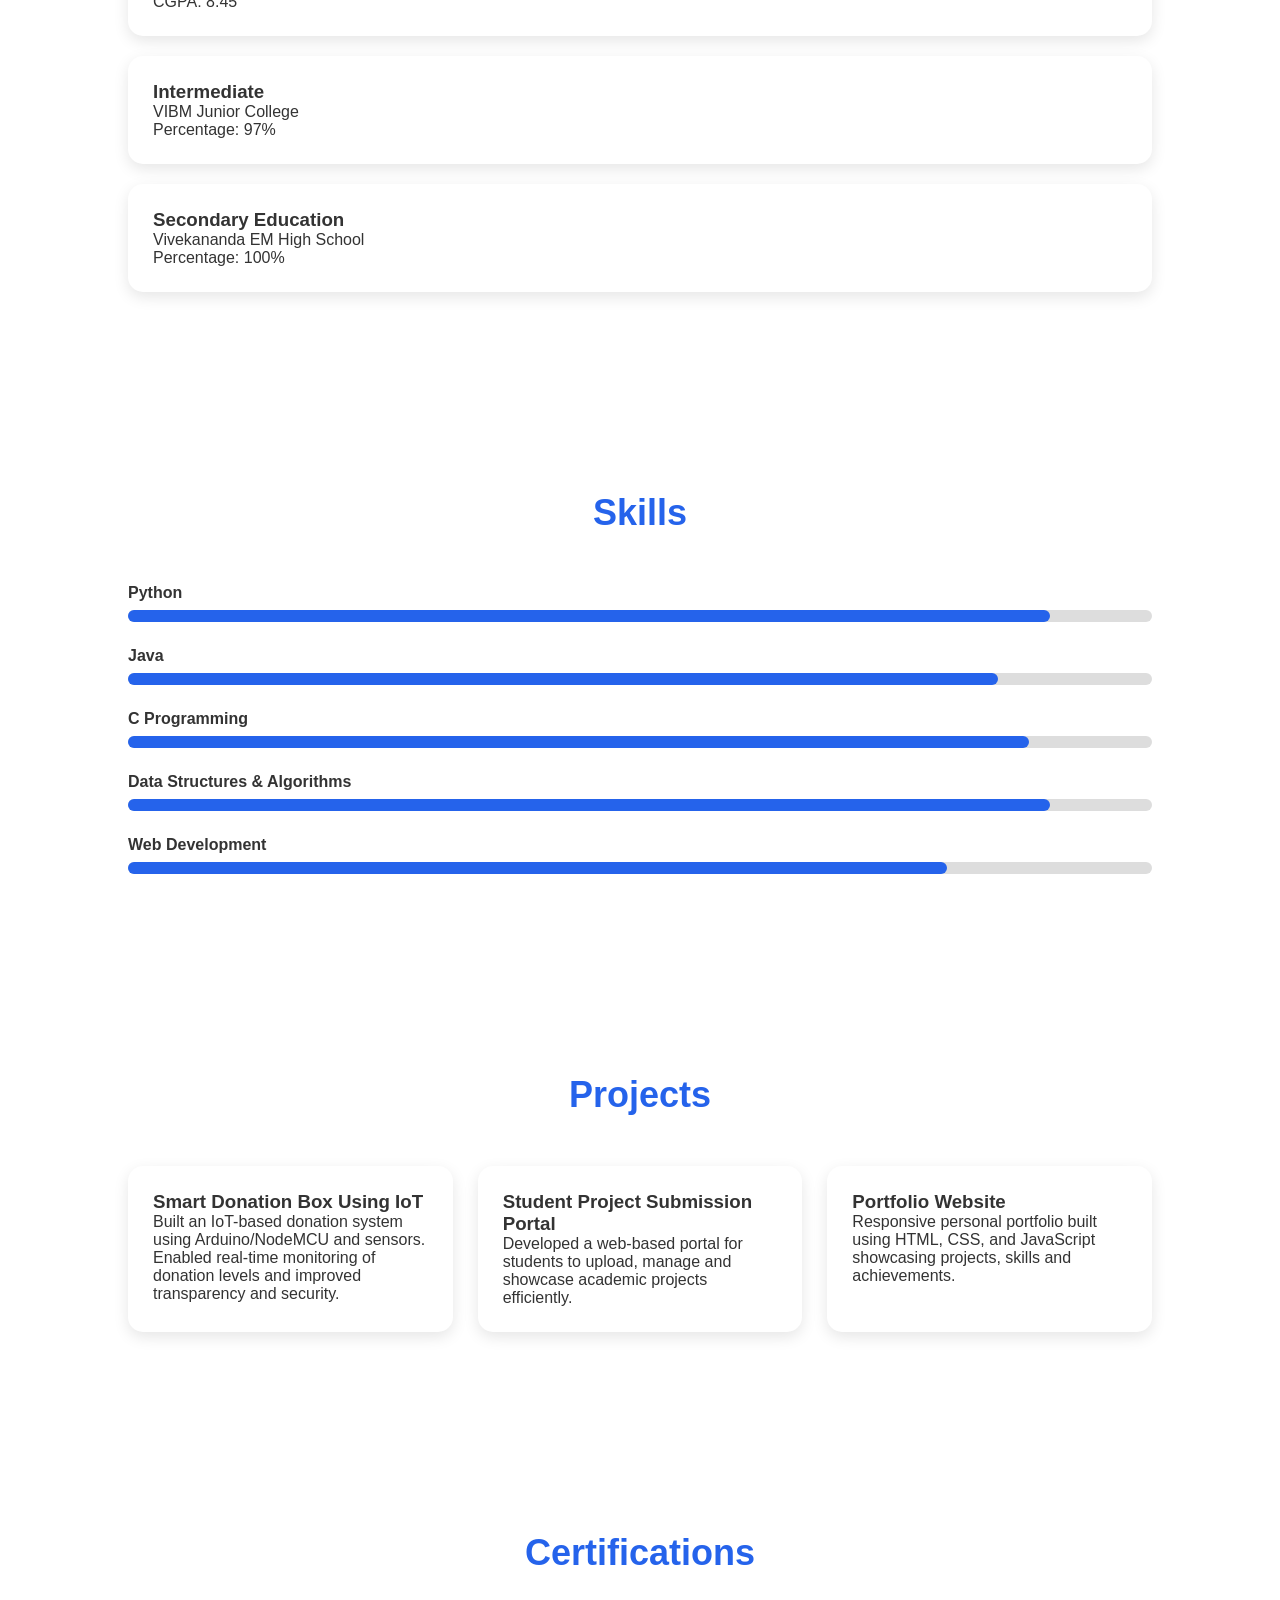
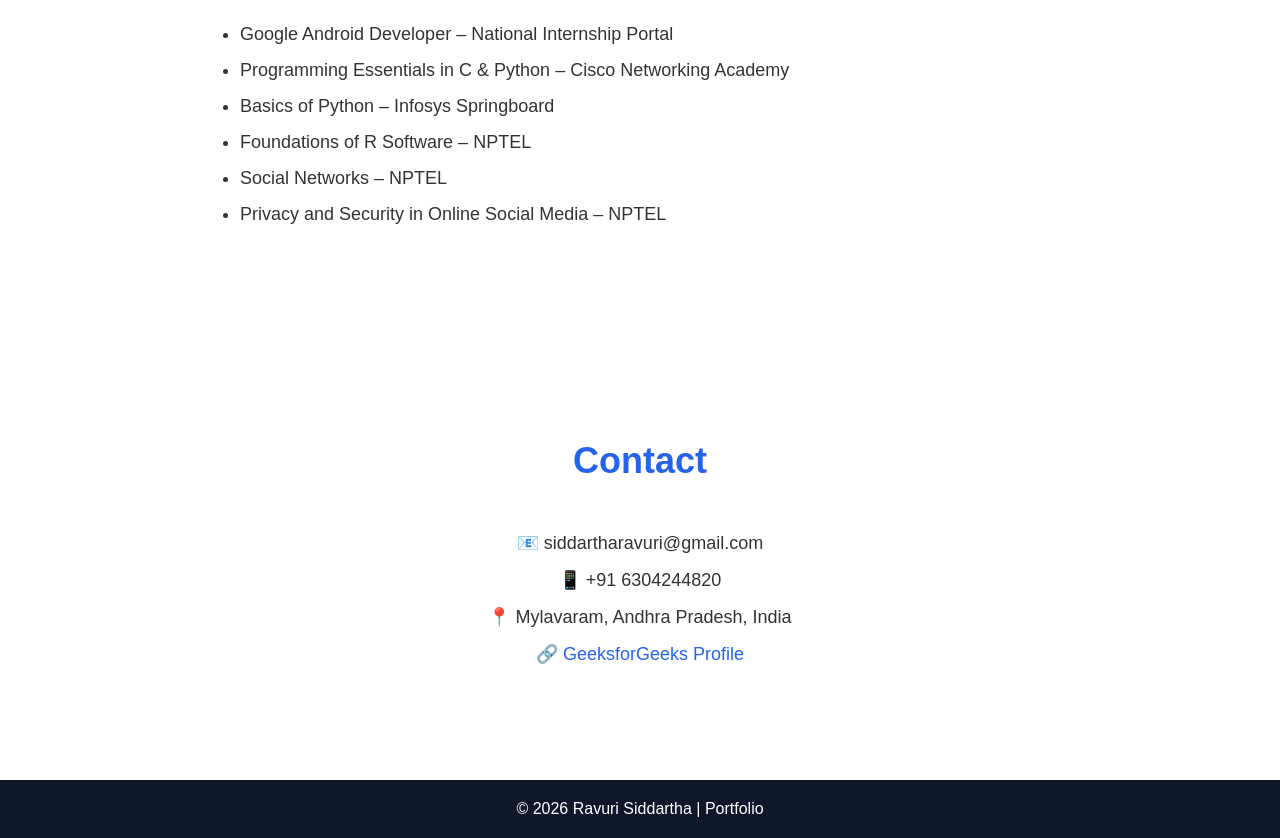
==== commit 48096a7f: "Update index.html" ====
--- a/index.html
+++ b/index.html
@@ -42,7 +42,10 @@
         building real-world applications and learning emerging technologies.
     </p>
 
-    <a href="#" class="btn">Download Resume</a>
+  <a href="resume.pdf" download class="btn">
+    📄 Download Resume
+    
+</a>
 
    </div>
 
@@ -193,51 +196,63 @@
 </footer>
 
 <script>
-const words=[
-"Computer Science Student",
-"Web Developer",
-"Python Programmer",
-"IoT Enthusiast",
-"Problem Solver"
+const words = [
+    "Computer Science Student",
+    "Web Developer",
+    "Python Programmer",
+    "IoT Enthusiast",
+    "Problem Solver"
 ];
 
-let i=0;
-let j=0;
-let currentWord="";
-let isDeleting=false;
-
-function type(){
-currentWord=words[i];
-
-if(!isDeleting){
-document.getElementById("typing").textContent=
-currentWord.substring(0,j++);
-
-if(j>currentWord.length){
-isDeleting=true;
-setTimeout(type,1000);
-return;
+let i = 0;
+let j = 0;
+let currentWord = "";
+let isDeleting = false;
+
+function type() {
+
+    currentWord = words[i];
+
+    if (!isDeleting) {
+
+        document.getElementById("typing").textContent =
+        currentWord.substring(0, j++);
+
+        if (j > currentWord.length) {
+            isDeleting = true;
+            setTimeout(type, 1000);
+            return;
+        }
+
+    } else {
+
+        document.getElementById("typing").textContent =
+        currentWord.substring(0, j--);
+
+        if (j < 0) {
+            isDeleting = false;
+            i = (i + 1) % words.length;
+        }
+    }
+
+    setTimeout(type, isDeleting ? 60 : 120);
 }
-}else{
-document.getElementById("typing").textContent=
-currentWord.substring(0,j--);
-
-if(j<0){
-isDeleting=false;
-i=(i+1)%words.length;
-}
-}
-
-setTimeout(type,isDeleting?60:120);
-}
 
 type();
 
-document.getElementById("darkBtn")
-.addEventListener("click",()=>{
-document.body.classList.toggle("dark");
+const darkBtn = document.getElementById("darkBtn");
+
+darkBtn.addEventListener("click", () => {
+
+    document.body.classList.toggle("dark");
+
+    if (document.body.classList.contains("dark")) {
+        darkBtn.textContent = "☀️";
+    } else {
+        darkBtn.textContent = "🌚";
+    }
+
 });
-    
 </script>
 
 </body>
--- a/style.css
+++ b/style.css
@@ -12,11 +12,47 @@
     transition:0.5s;
 }
 
+/* Dark Mode */
 .dark{
     background:#121212;
     color:white;
 }
 
+.dark nav{
+    background:#000;
+}
+
+.dark .card,
+.dark .project-card{
+    background:#1f1f1f;
+    color:white;
+}
+
+.dark .about,
+.dark .contact,
+.dark .certifications,
+.dark .timeline,
+.dark .skills{
+    color:white;
+}
+
+.dark .bar{
+    background:#444;
+}
+
+.dark footer{
+    background:#000;
+}
+
+.dark .section-title{
+    color:#38bdf8;
+}
+
+.dark a{
+    color:#38bdf8;
+}
+
+/* Navbar */
 nav{
     position:fixed;
     width:100%;
@@ -48,6 +84,7 @@
     color:white;
     text-decoration:none;
     font-weight:500;
+    transition:0.3s;
 }
 
 nav ul li a:hover{
@@ -61,8 +98,15 @@
     padding:8px 15px;
     border-radius:20px;
     cursor:pointer;
-}
-
+    font-size:18px;
+    transition:0.3s;
+}
+
+#darkBtn:hover{
+    transform:scale(1.1);
+}
+
+/* Hero Section */
 .hero{
     height:100vh;
     background:linear-gradient(135deg,#2563eb,#7c3aed);
@@ -79,6 +123,7 @@
     height:180px;
     border-radius:50%;
     border:5px solid white;
+    object-fit:cover;
     margin-bottom:20px;
 }
 
@@ -109,8 +154,14 @@
     text-decoration:none;
     border-radius:30px;
     font-weight:bold;
-}
-
+    transition:0.3s;
+}
+
+.btn:hover{
+    transform:translateY(-3px);
+}
+
+/* Sections */
 section{
     padding:100px 10%;
 }
@@ -127,11 +178,13 @@
     line-height:1.8;
 }
 
+/* Education */
 .timeline{
     display:grid;
     gap:20px;
 }
 
+/* Cards */
 .card,
 .project-card{
     background:white;
@@ -141,19 +194,20 @@
     transition:0.3s;
 }
 
-.dark .card,
-.dark .project-card{
-    background:#1f1f1f;
-}
-
 .card:hover,
 .project-card:hover{
     transform:translateY(-5px);
 }
 
+/* Skills */
 .skills{
     display:grid;
     gap:25px;
+}
+
+.skill p{
+    margin-bottom:8px;
+    font-weight:bold;
 }
 
 .bar{
@@ -170,12 +224,14 @@
     border-radius:20px;
 }
 
+/* Projects */
 .projects{
     display:grid;
     grid-template-columns:repeat(auto-fit,minmax(280px,1fr));
     gap:25px;
 }
 
+/* Certifications */
 .certifications ul{
     max-width:800px;
     margin:auto;
@@ -186,6 +242,7 @@
     font-size:18px;
 }
 
+/* Contact */
 .contact{
     text-align:center;
 }
@@ -200,6 +257,7 @@
     text-decoration:none;
 }
 
+/* Footer */
 footer{
     background:#0f172a;
     color:white;
@@ -207,7 +265,9 @@
     padding:20px;
 }
 
+/* Mobile Responsive */
 @media(max-width:768px){
+
     nav{
         flex-direction:column;
     }
@@ -221,4 +281,8 @@
     .hero h1{
         font-size:38px;
     }
-}
+
+    .section-title{
+        font-size:28px;
+    }
+}
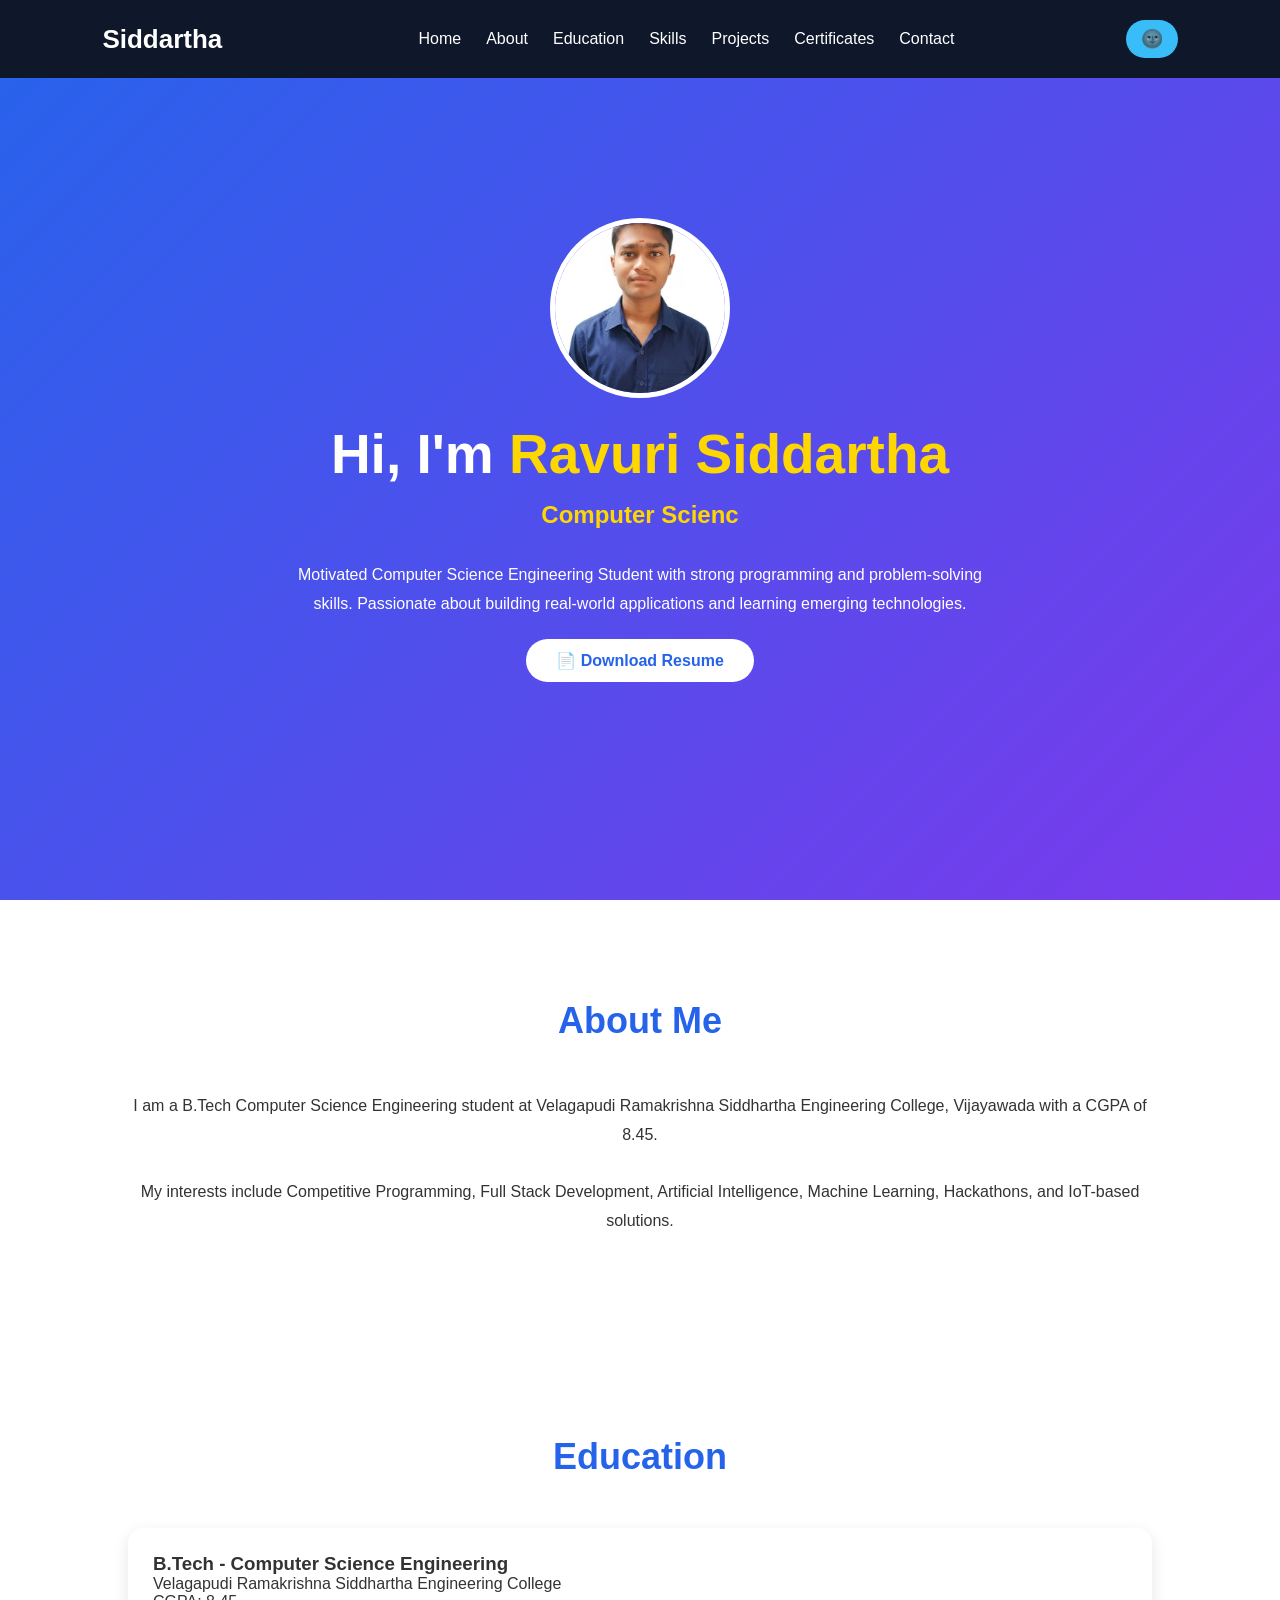
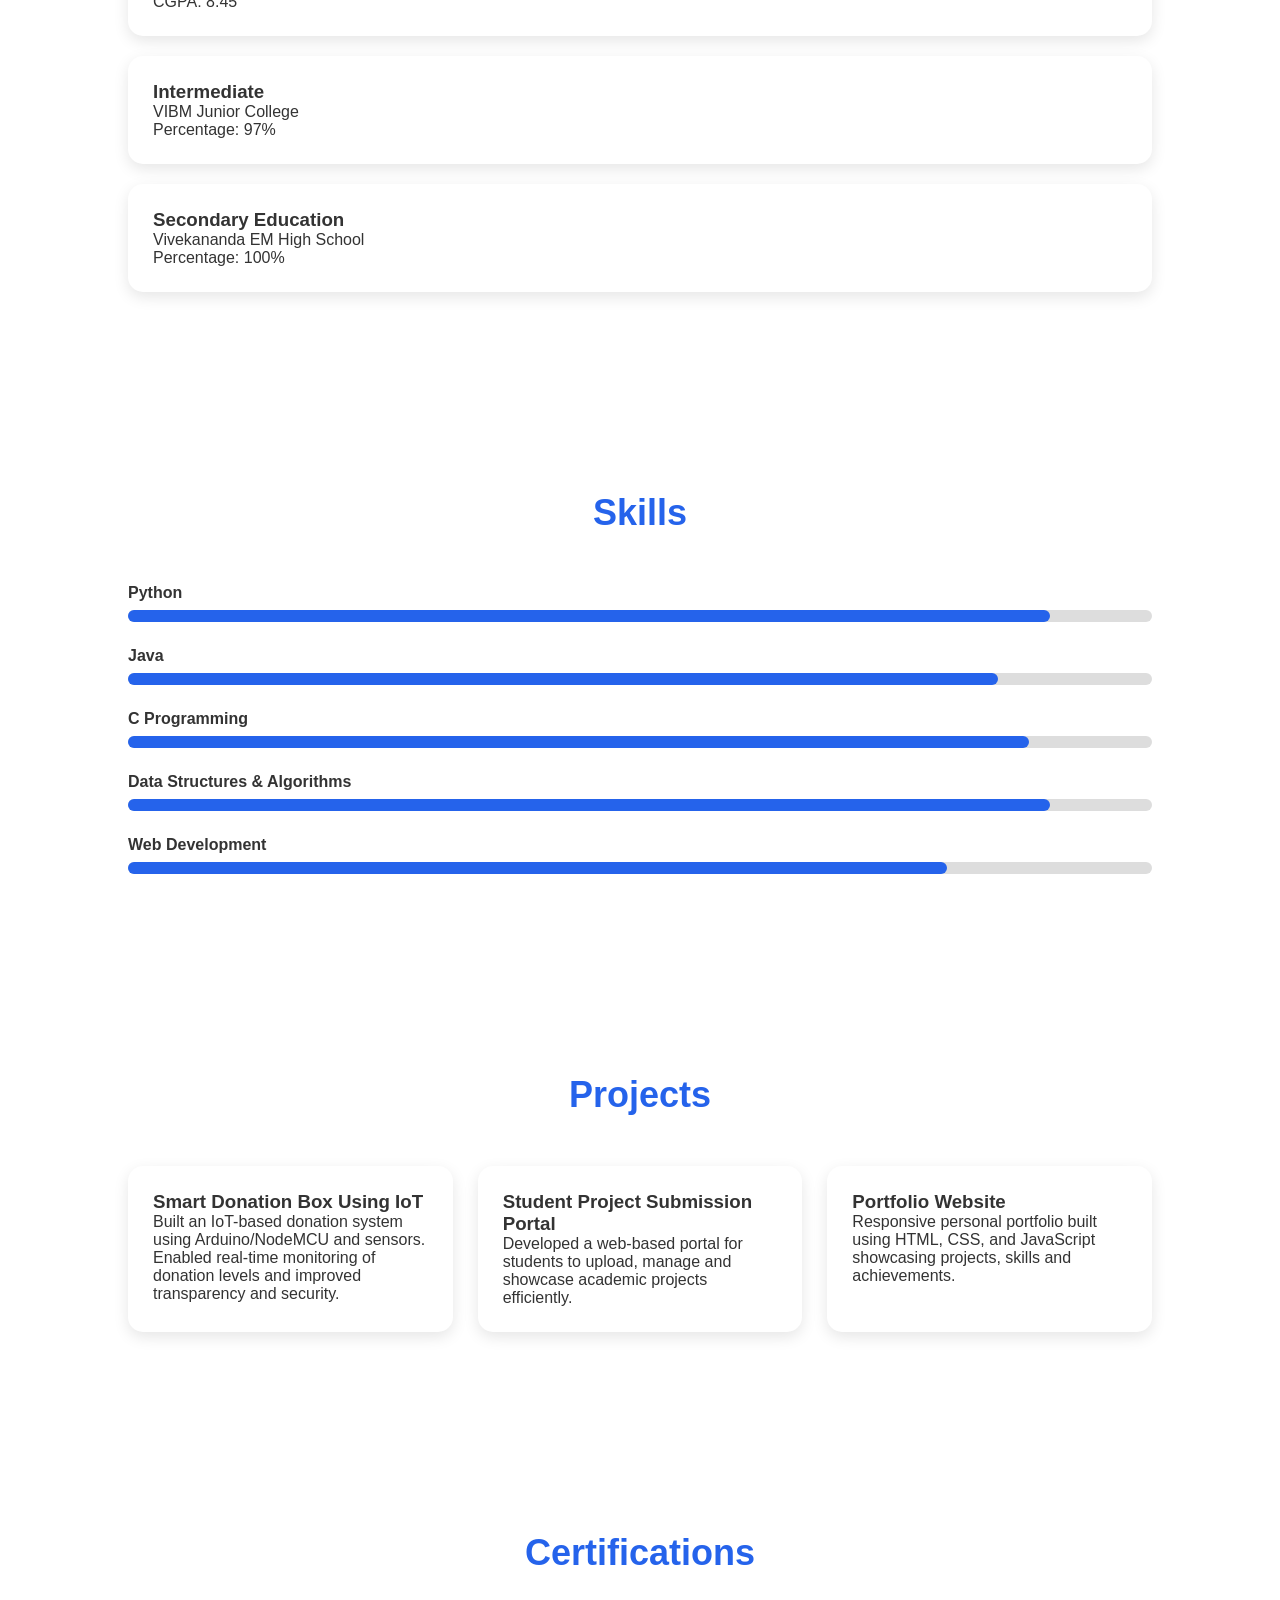
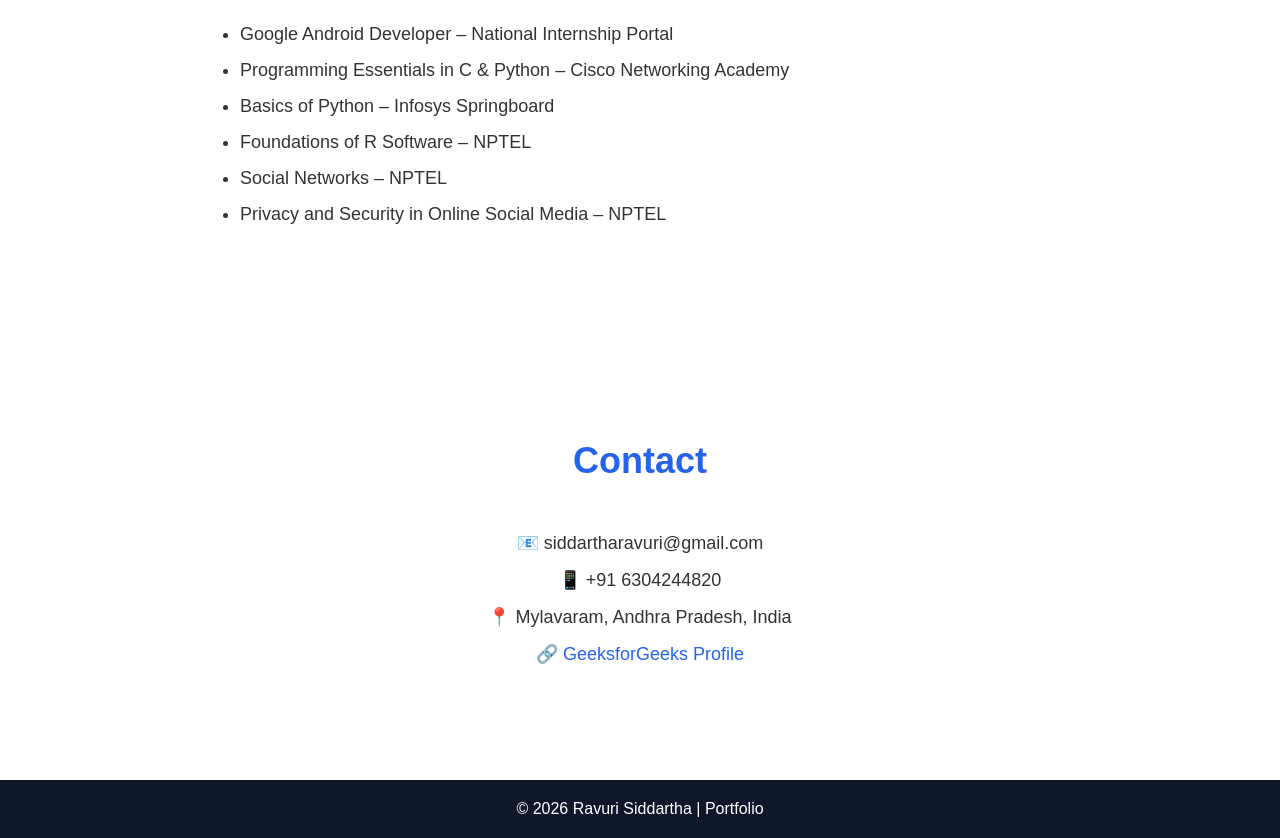
==== commit e583d9ec: "Update index.html" ====
--- a/index.html
+++ b/index.html
@@ -30,7 +30,7 @@
 
    <div class="hero-content">
 
-    <img src="siddu pic.jpeg" alt="Profile">
+    <img src="profile.jpeg" alt="Profile">
 
     <h1>Hi, I'm <span>Ravuri Siddartha</span></h1>
 
